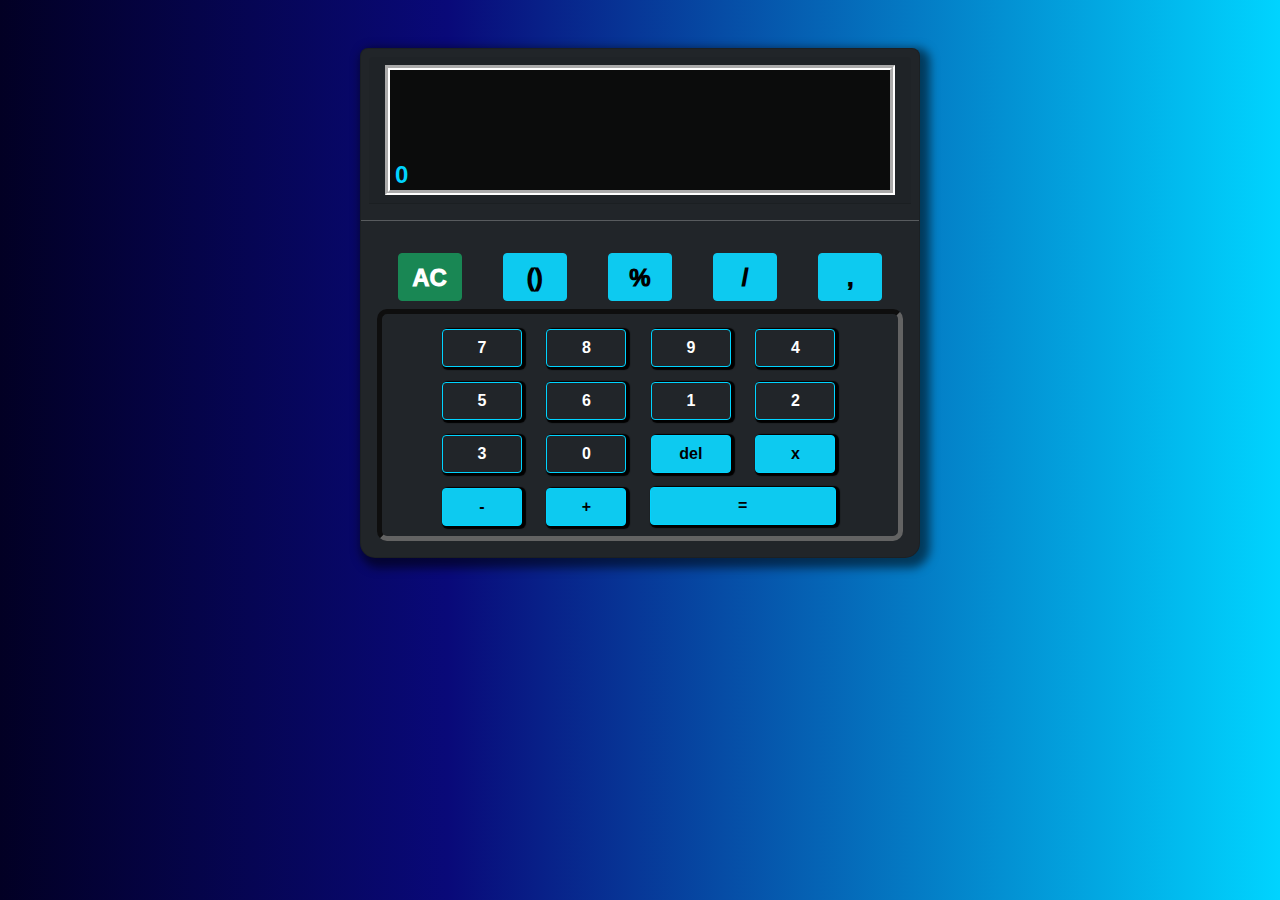
==== calculadora/main/index.html @ 22909a13 "alteração das pastas" ====
<!DOCTYPE html>
<html lang="PT-BR">

<head>
    <meta charset="UTF-8">
    <meta http-equiv="X-UA-Compatible" content="IE=edge">
    <meta name="viewport" content="width=device-width, initial-scale=1.0">
    <link rel="stylesheet" href="../assets/css/style.css">
    <link rel="stylesheet" href="../assets/css/bootstrap.min.css">
    <script src="../assets/js/index.js"></script>
    <script src="../assets/js/bootstrap.min.js"></script>
    <title>Calculadora</title>
</head>

<body>
    <main>

        <div class="d-flex justify-content-center ">

            <div class="card text-white bg-dark mb-3" id="card-main">
                <form>

                <div class="card-header">
                    <input type="text" id="input1" class="panel" placeholder="0"  >
                </div>
                <hr>

    
                <div class="card-body">
                    <div class="card-title">
                    
                        <button class="btn btn-success" id="btn-ac">AC</button>
                        <button class="btn btn-info" id="btn-parentheses">()</button>
                        <button class="btn btn-info" id="btn-percent">%</button>
                        <button class="btn btn-info" id="btn-divide">/</button>
                        <button class="btn btn-info" id="btn-decimal">,</button>
                    </div>
            
                    <div class="d-grid gap-2 d-md-block" id="btns-grups">
                        <button class="btn btn-dark" type="button" id="btn-7">7</button>
                        <button class="btn btn-dark" type="button" id="btn-8">8</button>
                        <button class="btn btn-dark" type="button" id="btn-9">9</button>
                        <button class="btn btn-dark" type="button" id="btn-4">4</button>
                        <button class="btn btn-dark" type="button" id="btn-5">5</button>
                        <button class="btn btn-dark" type="button" id="btn-6">6</button>
                        <button class="btn btn-dark" type="button" id="btn-1">1</button>
                        <button class="btn btn-dark" type="button" id="btn-2">2</button>
                        <button class="btn btn-dark" type="button" id="btn-3">3</button>
                        <button class="btn btn-dark" type="button" id="btn-0">0</button>
                        <button class="btn btn-info" type="button" id="btn-delete">del</button>
                        <button class="btn btn-info" type="button" id="btn-multiply">x</button>
                        <button class="btn btn-info" type="button" id="btn-subtract">-</button>
                        <button class="btn btn-info" type="button" id="btn-add">+</button>
                        <button class="btn btn-info" type="button" id="btn-equal">=</button>

                    </div>


                </div>
                
                </form>
            </div>


        </div>

    </main>
<script src="/calculadora/src/js/index.js"></script>
</body>

</html>
---- calculadora/assets/css/style.css ----
* {
    padding: 0;
    margin: 0;
    font-family: 'Inter', sans-serif;
}

body{
    max-width: 100%;
    max-height: 100%;
    display: flex;
    justify-content:center;
    background-image: linear-gradient(90deg, #020024 0%, #090979 35%, #00d4ff 100%);
}
main{
    padding: 3rem;
}

#card-main{
    max-width: 35rem; 
    border-radius: 8px 8px 15px 15px; 
    box-shadow: 5px 5px 10px 5px #00000088;
}


.card-header{
    padding-top: 1rem; 
    margin:8px;
    border: none;
}
.card-title{
    display: flex;
    justify-content:space-around;
}

.panel{
    color: #fff;
    width: 100% !important;
    padding-block-start: 6rem;
    border: groove 5px #fff;
    background-color:rgba(6, 6, 6, 0.8);
}

.panel:placeholder-shown{/*alterar cor da barrinha de pesquisa kkk*/
    color: #ff0000;
    padding-left: 5px;
}

.panel::first-line{ /*alterar cor do placeholder*/
    color: #00d4ff;
    font-size:x-large;
    font-weight:900;
    padding-right:10px;
}


#btn-0,
#btn-1,
#btn-2,
#btn-3,
#btn-4,
#btn-5,
#btn-6,
#btn-7,
#btn-8,
#btn-9,
#btn-delete,
#btn-multiply,
#btn-subtract,
#btn-add,
#btn-equal{
    width: 5rem;
    border-color: #00d4ff;
    margin-left: 10px;
    margin-right: 10px;
    margin-top: 15px;
    font-weight: 800;
    font-size: 1rem;
    box-shadow: 2px 1px 1px 2px #000000;
}

#btn-equal{
    width: 11.6rem;
    margin-left: 9px;
    margin-top: 13px;
}

#btns-grups{
    border: 5px inset #636363;
    border-radius: 10px;
    padding-right: 10px;
    padding-left: 50px;
    padding-bottom: 10px;
}

#btn-ac,
#btn-parentheses,
#btn-percent,
#btn-divide,
#btn-decimal{
    width:4rem; 
    height:3rem;
    font-weight:1000;
    font-size:x-large;
}
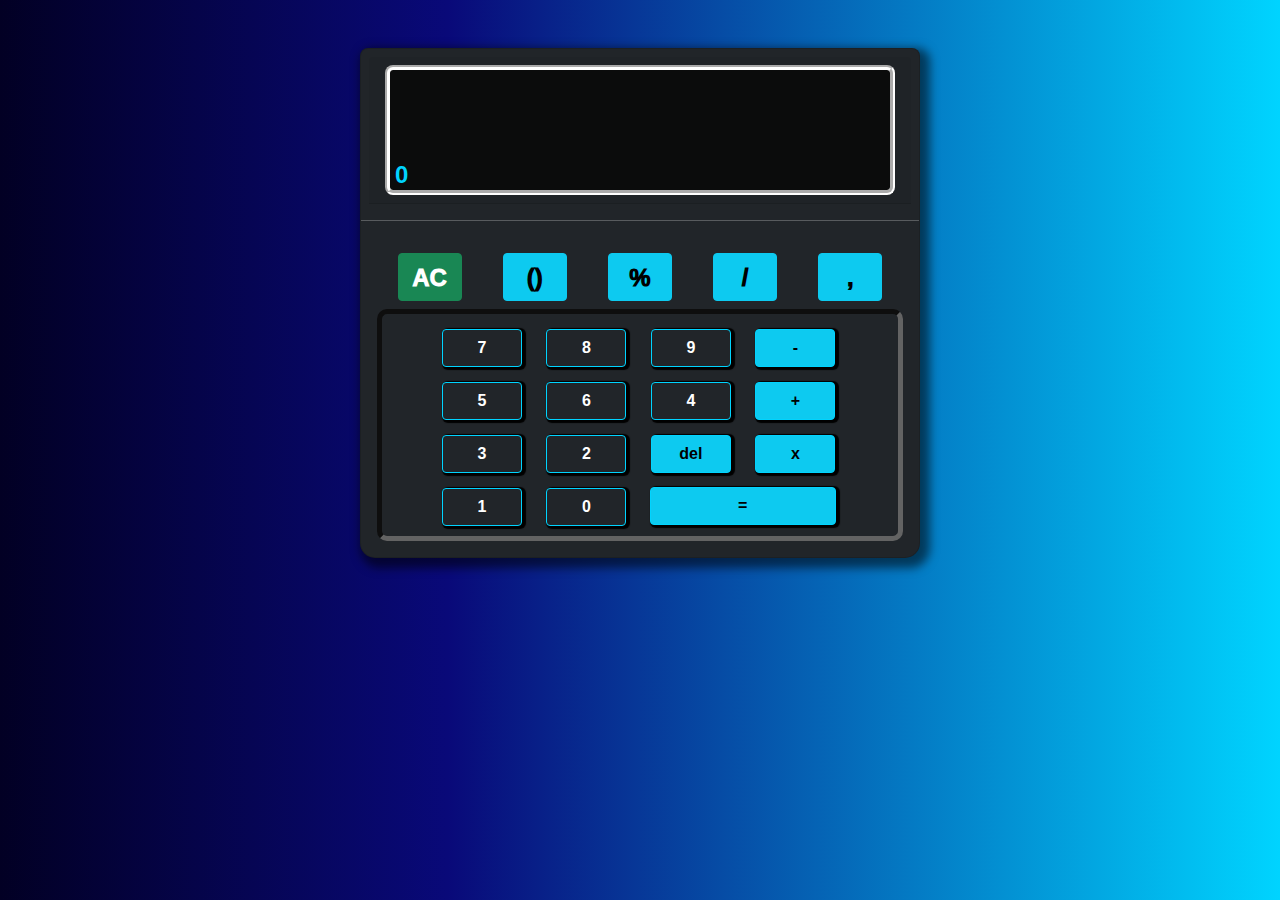
==== commit 0ec81f70: "Alteração no layout dos buttons" ====
--- a/calculadora/main/index.html
+++ b/calculadora/main/index.html
@@ -40,22 +40,21 @@
                         <button class="btn btn-dark" type="button" id="btn-7">7</button>
                         <button class="btn btn-dark" type="button" id="btn-8">8</button>
                         <button class="btn btn-dark" type="button" id="btn-9">9</button>
-                        <button class="btn btn-dark" type="button" id="btn-4">4</button>
+                        <button class="btn btn-info" type="button" id="btn-subtract">-</button>
                         <button class="btn btn-dark" type="button" id="btn-5">5</button>
                         <button class="btn btn-dark" type="button" id="btn-6">6</button>
-                        <button class="btn btn-dark" type="button" id="btn-1">1</button>
+                        <button class="btn btn-dark" type="button" id="btn-4">4</button>
+                        <button class="btn btn-info" type="button" id="btn-add">+</button>
+                        <button class="btn btn-dark" type="button" id="btn-3">3</button>
                         <button class="btn btn-dark" type="button" id="btn-2">2</button>
-                        <button class="btn btn-dark" type="button" id="btn-3">3</button>
-                        <button class="btn btn-dark" type="button" id="btn-0">0</button>
                         <button class="btn btn-info" type="button" id="btn-delete">del</button>
                         <button class="btn btn-info" type="button" id="btn-multiply">x</button>
-                        <button class="btn btn-info" type="button" id="btn-subtract">-</button>
-                        <button class="btn btn-info" type="button" id="btn-add">+</button>
+                        <button class="btn btn-dark" type="button" id="btn-1">1</button>
+                        <button class="btn btn-dark" type="button" id="btn-0">0</button>
                         <button class="btn btn-info" type="button" id="btn-equal">=</button>
 
                     </div>
-
-
+            
                 </div>
                 
                 </form>
--- a/calculadora/assets/css/style.css
+++ b/calculadora/assets/css/style.css
@@ -37,6 +37,7 @@
     width: 100% !important;
     padding-block-start: 6rem;
     border: groove 5px #fff;
+    border-radius: 8px;
     background-color:rgba(6, 6, 6, 0.8);
 }
 
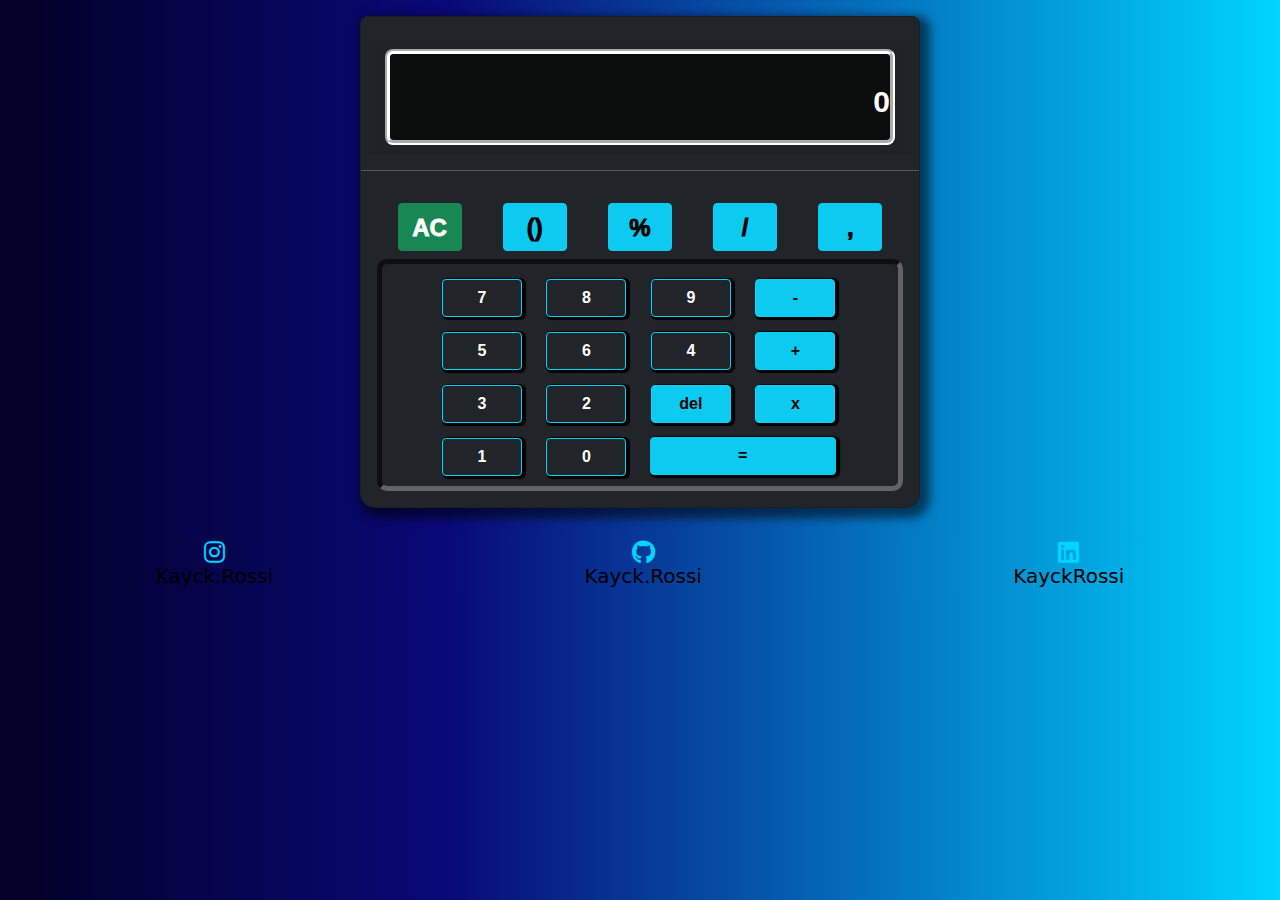
==== commit 706c3e1c: "Alteração footer/social" ====
--- a/calculadora/main/index.html
+++ b/calculadora/main/index.html
@@ -7,64 +7,103 @@
     <meta name="viewport" content="width=device-width, initial-scale=1.0">
     <link rel="stylesheet" href="../assets/css/style.css">
     <link rel="stylesheet" href="../assets/css/bootstrap.min.css">
-    <script src="../assets/js/index.js"></script>
-    <script src="../assets/js/bootstrap.min.js"></script>
+    <link rel="stylesheet" href="../assets/fontawesome-free-6.3.0-web/css/all.min.css">
     <title>Calculadora</title>
 </head>
 
 <body>
     <main>
-
         <div class="d-flex justify-content-center ">
 
             <div class="card text-white bg-dark mb-3" id="card-main">
                 <form>
 
-                <div class="card-header">
-                    <input type="text" id="input1" class="panel" placeholder="0"  >
-                </div>
-                <hr>
+                    <div class="card-header">
+                        <div id="display" class="display">
+                            <p>0</p>
+                        </div>
+                    </div>
+                    <hr>
 
-    
-                <div class="card-body">
-                    <div class="card-title">
-                    
-                        <button class="btn btn-success" id="btn-ac">AC</button>
-                        <button class="btn btn-info" id="btn-parentheses">()</button>
-                        <button class="btn btn-info" id="btn-percent">%</button>
-                        <button class="btn btn-info" id="btn-divide">/</button>
-                        <button class="btn btn-info" id="btn-decimal">,</button>
-                    </div>
-            
-                    <div class="d-grid gap-2 d-md-block" id="btns-grups">
-                        <button class="btn btn-dark" type="button" id="btn-7">7</button>
-                        <button class="btn btn-dark" type="button" id="btn-8">8</button>
-                        <button class="btn btn-dark" type="button" id="btn-9">9</button>
-                        <button class="btn btn-info" type="button" id="btn-subtract">-</button>
-                        <button class="btn btn-dark" type="button" id="btn-5">5</button>
-                        <button class="btn btn-dark" type="button" id="btn-6">6</button>
-                        <button class="btn btn-dark" type="button" id="btn-4">4</button>
-                        <button class="btn btn-info" type="button" id="btn-add">+</button>
-                        <button class="btn btn-dark" type="button" id="btn-3">3</button>
-                        <button class="btn btn-dark" type="button" id="btn-2">2</button>
-                        <button class="btn btn-info" type="button" id="btn-delete">del</button>
-                        <button class="btn btn-info" type="button" id="btn-multiply">x</button>
-                        <button class="btn btn-dark" type="button" id="btn-1">1</button>
-                        <button class="btn btn-dark" type="button" id="btn-0">0</button>
-                        <button class="btn btn-info" type="button" id="btn-equal">=</button>
+
+                    <div class="card-body">
+                        <div class="card-title">
+
+                            <button class="btn btn-success" id="btn-ac">AC</button>
+                            <button class="btn btn-info" id="btn-parentheses">()</button>
+                            <button class="btn btn-info" id="btn-percent">%</button>
+                            <button class="btn btn-info" id="btn-divide">/</button>
+                            <button class="btn btn-info" id="btn-decimal">,</button>
+                        </div>
+
+                        <div class="d-grid gap-2 d-md-block" id="btns-grups">
+
+                            <button class="btn btn-dark" type="button" id="btn-7">7</button>
+                            <button class="btn btn-dark" type="button" id="btn-8">8</button>
+                            <button class="btn btn-dark" type="button" id="btn-9">9</button>
+                            <button class="btn btn-info" type="button" id="btn-subtract">-</button>
+                            <button class="btn btn-dark" type="button" id="btn-5">5</button>
+                            <button class="btn btn-dark" type="button" id="btn-6">6</button>
+                            <button class="btn btn-dark" type="button" id="btn-4">4</button>
+                            <button class="btn btn-info" type="button" id="btn-add">+</button>
+                            <button class="btn btn-dark" type="button" id="btn-3">3</button>
+                            <button class="btn btn-dark" type="button" id="btn-2">2</button>
+                            <button class="btn btn-info" type="button" id="btn-delete">del</button>
+                            <button class="btn btn-info" type="button" id="btn-multiply">x</button>
+                            <button class="btn btn-dark" type="button" id="btn-1">1</button>
+                            <button class="btn btn-dark" type="button" id="btn-0">0</button>
+                            <button class="btn btn-info" type="button" id="btn-equal">=</button>
+
+                        </div>
 
                     </div>
-            
-                </div>
-                
+
                 </form>
             </div>
 
 
         </div>
+    </main>
 
-    </main>
-<script src="/calculadora/src/js/index.js"></script>
+    <footer>
+        <div class="social">
+
+
+            <button>
+                <a target="_blank" href="https://www.instagram.com/kayck.rossi/?__coig_restricted=1">
+                    <i id="svg" class="fa-brands fa-instagram">
+                        <h5>Kayck.Rossi</h5>
+                    </i>
+                </a>
+            </button>
+
+
+
+            <button>
+                <a class="link" href="https://github.com/KayckRossi" target="_blank">
+                    <i id="svg" class="fa-brands fa-github">
+                        <h5>Kayck.Rossi</h5>
+                    </i>
+                </a>
+            </button>
+
+
+
+            <button>
+                <a href="https://www.linkedin.com/in/kayck-rossi-a87344249/" target="_blank">
+                    <i  id="svg"class="fa-brands fa-linkedin" id="fa-linkedin">
+                        <h5>KayckRossi</h5>
+                    </i>
+                </a>
+            </button>
+
+
+
+        </div>
+    </footer>
+
+    <script src="../assets/js/index.js"></script>
+    <script src="../assets/js/bootstrap.min.js"></script>
 </body>
 
 </html>--- a/calculadora/assets/css/style.css
+++ b/calculadora/assets/css/style.css
@@ -1,29 +1,32 @@
 * {
     padding: 0;
     margin: 0;
+    box-sizing: border-box;
     font-family: 'Inter', sans-serif;
+}
+html, body{
+    width: 100%; 
 }
 
 body{
-    max-width: 100%;
-    max-height: 100%;
-    display: flex;
-    justify-content:center;
+    overflow: hidden;
     background-image: linear-gradient(90deg, #020024 0%, #090979 35%, #00d4ff 100%);
 }
+
 main{
-    padding: 3rem;
+    width: 100%;
+    padding:1rem;
 }
-
 #card-main{
-    max-width: 35rem; 
-    border-radius: 8px 8px 15px 15px; 
+    max-width: 35rem;
+    padding-top: 1rem;
+    border-radius: 8px 8px 15px 15px;
     box-shadow: 5px 5px 10px 5px #00000088;
 }
 
 
 .card-header{
-    padding-top: 1rem; 
+    display: flex;
     margin:8px;
     border: none;
 }
@@ -32,27 +35,21 @@
     justify-content:space-around;
 }
 
-.panel{
+.display{
+    width: 100%;
+    height: 6rem;
     color: #fff;
-    width: 100% !important;
-    padding-block-start: 6rem;
+    display: flex;
+    flex-direction:row-reverse;
+    align-items: end;
     border: groove 5px #fff;
     border-radius: 8px;
+    text-align: end;
+    font-weight: 900;
+    font-size:30px;
+    font-family:Arial, Helvetica, sans-serif;
     background-color:rgba(6, 6, 6, 0.8);
 }
-
-.panel:placeholder-shown{/*alterar cor da barrinha de pesquisa kkk*/
-    color: #ff0000;
-    padding-left: 5px;
-}
-
-.panel::first-line{ /*alterar cor do placeholder*/
-    color: #00d4ff;
-    font-size:x-large;
-    font-weight:900;
-    padding-right:10px;
-}
-
 
 #btn-0,
 #btn-1,
@@ -67,8 +64,7 @@
 #btn-delete,
 #btn-multiply,
 #btn-subtract,
-#btn-add,
-#btn-equal{
+#btn-add{
     width: 5rem;
     border-color: #00d4ff;
     margin-left: 10px;
@@ -77,12 +73,17 @@
     font-weight: 800;
     font-size: 1rem;
     box-shadow: 2px 1px 1px 2px #000000;
+    cursor: pointer;
 }
 
 #btn-equal{
     width: 11.6rem;
     margin-left: 9px;
     margin-top: 13px;
+    font-weight: 800;
+    font-size: 1rem;
+    box-shadow: 2px 1px 1px 2px #000000;
+    cursor: pointer;
 }
 
 #btns-grups{
@@ -91,6 +92,7 @@
     padding-right: 10px;
     padding-left: 50px;
     padding-bottom: 10px;
+    cursor: pointer;
 }
 
 #btn-ac,
@@ -98,10 +100,43 @@
 #btn-percent,
 #btn-divide,
 #btn-decimal{
-    width:4rem; 
+    width:4rem;
     height:3rem;
     font-weight:1000;
     font-size:x-large;
-} 
+    cursor: pointer;
+}
 
+.social{
+    display: flex;
+    justify-content:space-around;
+    align-items: center;
+}
+footer{
+    border-color: 10px red inherit;
+    background-image: linear-gradient(90deg, #020024 0%, #090979 35%, #00d4ff 100%);
+    
+}
 
+#svg{
+    font-size:x-large;
+    color: #00d4ff;
+}
+
+#svg:hover{
+    transform:scale(1.2);
+    transform-style: preserve-3d;
+    transition: 2ms;
+}
+
+h5{
+    font-family:system-ui, '-apple-system', 'BlinkMacSystemFont', 'Segoe UI', 'Roboto', 'Oxygen', 'Ubuntu', 'Cantarell', 'Open Sans', 'Helvetica Neue', 'sans-serif';
+    font-weight:800;
+    color: #000000;
+}
+
+div.social button{
+    display: flex;
+    background-color: transparent;
+    border: none;
+}--- a/calculadora/assets/fontawesome-free-6.3.0-web/css/all.min.css
+++ b/calculadora/assets/fontawesome-free-6.3.0-web/css/all.min.css
@@ -0,0 +1,9 @@
+/*!
+ * Font Awesome Free 6.3.0 by @fontawesome - https://fontawesome.com
+ * License - https://fontawesome.com/license/free (Icons: CC BY 4.0, Fonts: SIL OFL 1.1, Code: MIT License)
+ * Copyright 2023 Fonticons, Inc.
+ */
+.fa{font-family:var(--fa-style-family,"Font Awesome 6 Free");font-weight:var(--fa-style,900)}.fa,.fa-brands,.fa-classic,.fa-regular,.fa-sharp,.fa-solid,.fab,.far,.fas{-moz-osx-font-smoothing:grayscale;-webkit-font-smoothing:antialiased;display:var(--fa-display,inline-block);font-style:normal;font-variant:normal;line-height:1;text-rendering:auto}.fa-classic,.fa-regular,.fa-solid,.far,.fas{font-family:"Font Awesome 6 Free"}.fa-brands,.fab{font-family:"Font Awesome 6 Brands"}.fa-1x{font-size:1em}.fa-2x{font-size:2em}.fa-3x{font-size:3em}.fa-4x{font-size:4em}.fa-5x{font-size:5em}.fa-6x{font-size:6em}.fa-7x{font-size:7em}.fa-8x{font-size:8em}.fa-9x{font-size:9em}.fa-10x{font-size:10em}.fa-2xs{font-size:.625em;line-height:.1em;vertical-align:.225em}.fa-xs{font-size:.75em;line-height:.08333em;vertical-align:.125em}.fa-sm{font-size:.875em;line-height:.07143em;vertical-align:.05357em}.fa-lg{font-size:1.25em;line-height:.05em;vertical-align:-.075em}.fa-xl{font-size:1.5em;line-height:.04167em;vertical-align:-.125em}.fa-2xl{font-size:2em;line-height:.03125em;vertical-align:-.1875em}.fa-fw{text-align:center;width:1.25em}.fa-ul{list-style-type:none;margin-left:var(--fa-li-margin,2.5em);padding-left:0}.fa-ul>li{position:relative}.fa-li{left:calc(var(--fa-li-width, 2em)*-1);position:absolute;text-align:center;width:var(--fa-li-width,2em);line-height:inherit}.fa-border{border-radius:var(--fa-border-radius,.1em);border:var(--fa-border-width,.08em) var(--fa-border-style,solid) var(--fa-border-color,#eee);padding:var(--fa-border-padding,.2em .25em .15em)}.fa-pull-left{float:left;margin-right:var(--fa-pull-margin,.3em)}.fa-pull-right{float:right;margin-left:var(--fa-pull-margin,.3em)}.fa-beat{-webkit-animation-name:fa-beat;animation-name:fa-beat;-webkit-animation-delay:var(--fa-animation-delay,0s);animation-delay:var(--fa-animation-delay,0s);-webkit-animation-direction:var(--fa-animation-direction,normal);animation-direction:var(--fa-animation-direction,normal);-webkit-animation-duration:var(--fa-animation-duration,1s);animation-duration:var(--fa-animation-duration,1s);-webkit-animation-iteration-count:var(--fa-animation-iteration-count,infinite);animation-iteration-count:var(--fa-animation-iteration-count,infinite);-webkit-animation-timing-function:var(--fa-animation-timing,ease-in-out);animation-timing-function:var(--fa-animation-timing,ease-in-out)}.fa-bounce{-webkit-animation-name:fa-bounce;animation-name:fa-bounce;-webkit-animation-delay:var(--fa-animation-delay,0s);animation-delay:var(--fa-animation-delay,0s);-webkit-animation-direction:var(--fa-animation-direction,normal);animation-direction:var(--fa-animation-direction,normal);-webkit-animation-duration:var(--fa-animation-duration,1s);animation-duration:var(--fa-animation-duration,1s);-webkit-animation-iteration-count:var(--fa-animation-iteration-count,infinite);animation-iteration-count:var(--fa-animation-iteration-count,infinite);-webkit-animation-timing-function:var(--fa-animation-timing,cubic-bezier(.28,.84,.42,1));animation-timing-function:var(--fa-animation-timing,cubic-bezier(.28,.84,.42,1))}.fa-fade{-webkit-animation-name:fa-fade;animation-name:fa-fade;-webkit-animation-iteration-count:var(--fa-animation-iteration-count,infinite);animation-iteration-count:var(--fa-animation-iteration-count,infinite);-webkit-animation-timing-function:var(--fa-animation-timing,cubic-bezier(.4,0,.6,1));animation-timing-function:var(--fa-animation-timing,cubic-bezier(.4,0,.6,1))}.fa-beat-fade,.fa-fade{-webkit-animation-delay:var(--fa-animation-delay,0s);animation-delay:var(--fa-animation-delay,0s);-webkit-animation-direction:var(--fa-animation-direction,normal);animation-direction:var(--fa-animation-direction,normal);-webkit-animation-duration:var(--fa-animation-duration,1s);animation-duration:var(--fa-animation-duration,1s)}.fa-beat-fade{-webkit-animation-name:fa-beat-fade;animation-name:fa-beat-fade;-webkit-animation-iteration-count:var(--fa-animation-iteration-count,infinite);animation-iteration-count:var(--fa-animation-iteration-count,infinite);-webkit-animation-timing-function:var(--fa-animation-timing,cubic-bezier(.4,0,.6,1));animation-timing-function:var(--fa-animation-timing,cubic-bezier(.4,0,.6,1))}.fa-flip{-webkit-animation-name:fa-flip;animation-name:fa-flip;-webkit-animation-delay:var(--fa-animation-delay,0s);animation-delay:var(--fa-animation-delay,0s);-webkit-animation-direction:var(--fa-animation-direction,normal);animation-direction:var(--fa-animation-direction,normal);-webkit-animation-duration:var(--fa-animation-duration,1s);animation-duration:var(--fa-animation-duration,1s);-webkit-animation-iteration-count:var(--fa-animation-iteration-count,infinite);animation-iteration-count:var(--fa-animation-iteration-count,infinite);-webkit-animation-timing-function:var(--fa-animation-timing,ease-in-out);animation-timing-function:var(--fa-animation-timing,ease-in-out)}.fa-shake{-webkit-animation-name:fa-shake;animation-name:fa-shake;-webkit-animation-duration:var(--fa-animation-duration,1s);animation-duration:var(--fa-animation-duration,1s);-webkit-animation-iteration-count:var(--fa-animation-iteration-count,infinite);animation-iteration-count:var(--fa-animation-iteration-count,infinite);-webkit-animation-timing-function:var(--fa-animation-timing,linear);animation-timing-function:var(--fa-animation-timing,linear)}.fa-shake,.fa-spin{-webkit-animation-delay:var(--fa-animation-delay,0s);animation-delay:var(--fa-animation-delay,0s);-webkit-animation-direction:var(--fa-animation-direction,normal);animation-direction:var(--fa-animation-direction,normal)}.fa-spin{-webkit-animation-name:fa-spin;animation-name:fa-spin;-webkit-animation-duration:var(--fa-animation-duration,2s);animation-duration:var(--fa-animation-duration,2s);-webkit-animation-iteration-count:var(--fa-animation-iteration-count,infinite);animation-iteration-count:var(--fa-animation-iteration-count,infinite);-webkit-animation-timing-function:var(--fa-animation-timing,linear);animation-timing-function:var(--fa-animation-timing,linear)}.fa-spin-reverse{--fa-animation-direction:reverse}.fa-pulse,.fa-spin-pulse{-webkit-animation-name:fa-spin;animation-name:fa-spin;-webkit-animation-direction:var(--fa-animation-direction,normal);animation-direction:var(--fa-animation-direction,normal);-webkit-animation-duration:var(--fa-animation-duration,1s);animation-duration:var(--fa-animation-duration,1s);-webkit-animation-iteration-count:var(--fa-animation-iteration-count,infinite);animation-iteration-count:var(--fa-animation-iteration-count,infinite);-webkit-animation-timing-function:var(--fa-animation-timing,steps(8));animation-timing-function:var(--fa-animation-timing,steps(8))}@media (prefers-reduced-motion:reduce){.fa-beat,.fa-beat-fade,.fa-bounce,.fa-fade,.fa-flip,.fa-pulse,.fa-shake,.fa-spin,.fa-spin-pulse{-webkit-animation-delay:-1ms;animation-delay:-1ms;-webkit-animation-duration:1ms;animation-duration:1ms;-webkit-animation-iteration-count:1;animation-iteration-count:1;-webkit-transition-delay:0s;transition-delay:0s;-webkit-transition-duration:0s;transition-duration:0s}}@-webkit-keyframes fa-beat{0%,90%{-webkit-transform:scale(1);transform:scale(1)}45%{-webkit-transform:scale(var(--fa-beat-scale,1.25));transform:scale(var(--fa-beat-scale,1.25))}}@keyframes fa-beat{0%,90%{-webkit-transform:scale(1);transform:scale(1)}45%{-webkit-transform:scale(var(--fa-beat-scale,1.25));transform:scale(var(--fa-beat-scale,1.25))}}@-webkit-keyframes fa-bounce{0%{-webkit-transform:scale(1) translateY(0);transform:scale(1) translateY(0)}10%{-webkit-transform:scale(var(--fa-bounce-start-scale-x,1.1),var(--fa-bounce-start-scale-y,.9)) translateY(0);transform:scale(var(--fa-bounce-start-scale-x,1.1),var(--fa-bounce-start-scale-y,.9)) translateY(0)}30%{-webkit-transform:scale(var(--fa-bounce-jump-scale-x,.9),var(--fa-bounce-jump-scale-y,1.1)) translateY(var(--fa-bounce-height,-.5em));transform:scale(var(--fa-bounce-jump-scale-x,.9),var(--fa-bounce-jump-scale-y,1.1)) translateY(var(--fa-bounce-height,-.5em))}50%{-webkit-transform:scale(var(--fa-bounce-land-scale-x,1.05),var(--fa-bounce-land-scale-y,.95)) translateY(0);transform:scale(var(--fa-bounce-land-scale-x,1.05),var(--fa-bounce-land-scale-y,.95)) translateY(0)}57%{-webkit-transform:scale(1) translateY(var(--fa-bounce-rebound,-.125em));transform:scale(1) translateY(var(--fa-bounce-rebound,-.125em))}64%{-webkit-transform:scale(1) translateY(0);transform:scale(1) translateY(0)}to{-webkit-transform:scale(1) translateY(0);transform:scale(1) translateY(0)}}@keyframes fa-bounce{0%{-webkit-transform:scale(1) translateY(0);transform:scale(1) translateY(0)}10%{-webkit-transform:scale(var(--fa-bounce-start-scale-x,1.1),var(--fa-bounce-start-scale-y,.9)) translateY(0);transform:scale(var(--fa-bounce-start-scale-x,1.1),var(--fa-bounce-start-scale-y,.9)) translateY(0)}30%{-webkit-transform:scale(var(--fa-bounce-jump-scale-x,.9),var(--fa-bounce-jump-scale-y,1.1)) translateY(var(--fa-bounce-height,-.5em));transform:scale(var(--fa-bounce-jump-scale-x,.9),var(--fa-bounce-jump-scale-y,1.1)) translateY(var(--fa-bounce-height,-.5em))}50%{-webkit-transform:scale(var(--fa-bounce-land-scale-x,1.05),var(--fa-bounce-land-scale-y,.95)) translateY(0);transform:scale(var(--fa-bounce-land-scale-x,1.05),var(--fa-bounce-land-scale-y,.95)) translateY(0)}57%{-webkit-transform:scale(1) translateY(var(--fa-bounce-rebound,-.125em));transform:scale(1) translateY(var(--fa-bounce-rebound,-.125em))}64%{-webkit-transform:scale(1) translateY(0);transform:scale(1) translateY(0)}to{-webkit-transform:scale(1) translateY(0);transform:scale(1) translateY(0)}}@-webkit-keyframes fa-fade{50%{opacity:var(--fa-fade-opacity,.4)}}@keyframes fa-fade{50%{opacity:var(--fa-fade-opacity,.4)}}@-webkit-keyframes fa-beat-fade{0%,to{opacity:var(--fa-beat-fade-opacity,.4);-webkit-transform:scale(1);transform:scale(1)}50%{opacity:1;-webkit-transform:scale(var(--fa-beat-fade-scale,1.125));transform:scale(var(--fa-beat-fade-scale,1.125))}}@keyframes fa-beat-fade{0%,to{opacity:var(--fa-beat-fade-opacity,.4);-webkit-transform:scale(1);transform:scale(1)}50%{opacity:1;-webkit-transform:scale(var(--fa-beat-fade-scale,1.125));transform:scale(var(--fa-beat-fade-scale,1.125))}}@-webkit-keyframes fa-flip{50%{-webkit-transform:rotate3d(var(--fa-flip-x,0),var(--fa-flip-y,1),var(--fa-flip-z,0),var(--fa-flip-angle,-180deg));transform:rotate3d(var(--fa-flip-x,0),var(--fa-flip-y,1),var(--fa-flip-z,0),var(--fa-flip-angle,-180deg))}}@keyframes fa-flip{50%{-webkit-transform:rotate3d(var(--fa-flip-x,0),var(--fa-flip-y,1),var(--fa-flip-z,0),var(--fa-flip-angle,-180deg));transform:rotate3d(var(--fa-flip-x,0),var(--fa-flip-y,1),var(--fa-flip-z,0),var(--fa-flip-angle,-180deg))}}@-webkit-keyframes fa-shake{0%{-webkit-transform:rotate(-15deg);transform:rotate(-15deg)}4%{-webkit-transform:rotate(15deg);transform:rotate(15deg)}8%,24%{-webkit-transform:rotate(-18deg);transform:rotate(-18deg)}12%,28%{-webkit-transform:rotate(18deg);transform:rotate(18deg)}16%{-webkit-transform:rotate(-22deg);transform:rotate(-22deg)}20%{-webkit-transform:rotate(22deg);transform:rotate(22deg)}32%{-webkit-transform:rotate(-12deg);transform:rotate(-12deg)}36%{-webkit-transform:rotate(12deg);transform:rotate(12deg)}40%,to{-webkit-transform:rotate(0deg);transform:rotate(0deg)}}@keyframes fa-shake{0%{-webkit-transform:rotate(-15deg);transform:rotate(-15deg)}4%{-webkit-transform:rotate(15deg);transform:rotate(15deg)}8%,24%{-webkit-transform:rotate(-18deg);transform:rotate(-18deg)}12%,28%{-webkit-transform:rotate(18deg);transform:rotate(18deg)}16%{-webkit-transform:rotate(-22deg);transform:rotate(-22deg)}20%{-webkit-transform:rotate(22deg);transform:rotate(22deg)}32%{-webkit-transform:rotate(-12deg);transform:rotate(-12deg)}36%{-webkit-transform:rotate(12deg);transform:rotate(12deg)}40%,to{-webkit-transform:rotate(0deg);transform:rotate(0deg)}}@-webkit-keyframes fa-spin{0%{-webkit-transform:rotate(0deg);transform:rotate(0deg)}to{-webkit-transform:rotate(1turn);transform:rotate(1turn)}}@keyframes fa-spin{0%{-webkit-transform:rotate(0deg);transform:rotate(0deg)}to{-webkit-transform:rotate(1turn);transform:rotate(1turn)}}.fa-rotate-90{-webkit-transform:rotate(90deg);transform:rotate(90deg)}.fa-rotate-180{-webkit-transform:rotate(180deg);transform:rotate(180deg)}.fa-rotate-270{-webkit-transform:rotate(270deg);transform:rotate(270deg)}.fa-flip-horizontal{-webkit-transform:scaleX(-1);transform:scaleX(-1)}.fa-flip-vertical{-webkit-transform:scaleY(-1);transform:scaleY(-1)}.fa-flip-both,.fa-flip-horizontal.fa-flip-vertical{-webkit-transform:scale(-1);transform:scale(-1)}.fa-rotate-by{-webkit-transform:rotate(var(--fa-rotate-angle,none));transform:rotate(var(--fa-rotate-angle,none))}.fa-stack{display:inline-block;height:2em;line-height:2em;position:relative;vertical-align:middle;width:2.5em}.fa-stack-1x,.fa-stack-2x{left:0;position:absolute;text-align:center;width:100%;z-index:var(--fa-stack-z-index,auto)}.fa-stack-1x{line-height:inherit}.fa-stack-2x{font-size:2em}.fa-inverse{color:var(--fa-inverse,#fff)}
+
+.fa-0:before{content:"\30"}.fa-1:before{content:"\31"}.fa-2:before{content:"\32"}.fa-3:before{content:"\33"}.fa-4:before{content:"\34"}.fa-5:before{content:"\35"}.fa-6:before{content:"\36"}.fa-7:before{content:"\37"}.fa-8:before{content:"\38"}.fa-9:before{content:"\39"}.fa-fill-drip:before{content:"\f576"}.fa-arrows-to-circle:before{content:"\e4bd"}.fa-chevron-circle-right:before,.fa-circle-chevron-right:before{content:"\f138"}.fa-at:before{content:"\40"}.fa-trash-alt:before,.fa-trash-can:before{content:"\f2ed"}.fa-text-height:before{content:"\f034"}.fa-user-times:before,.fa-user-xmark:before{content:"\f235"}.fa-stethoscope:before{content:"\f0f1"}.fa-comment-alt:before,.fa-message:before{content:"\f27a"}.fa-info:before{content:"\f129"}.fa-compress-alt:before,.fa-down-left-and-up-right-to-center:before{content:"\f422"}.fa-explosion:before{content:"\e4e9"}.fa-file-alt:before,.fa-file-lines:before,.fa-file-text:before{content:"\f15c"}.fa-wave-square:before{content:"\f83e"}.fa-ring:before{content:"\f70b"}.fa-building-un:before{content:"\e4d9"}.fa-dice-three:before{content:"\f527"}.fa-calendar-alt:before,.fa-calendar-days:before{content:"\f073"}.fa-anchor-circle-check:before{content:"\e4aa"}.fa-building-circle-arrow-right:before{content:"\e4d1"}.fa-volleyball-ball:before,.fa-volleyball:before{content:"\f45f"}.fa-arrows-up-to-line:before{content:"\e4c2"}.fa-sort-desc:before,.fa-sort-down:before{content:"\f0dd"}.fa-circle-minus:before,.fa-minus-circle:before{content:"\f056"}.fa-door-open:before{content:"\f52b"}.fa-right-from-bracket:before,.fa-sign-out-alt:before{content:"\f2f5"}.fa-atom:before{content:"\f5d2"}.fa-soap:before{content:"\e06e"}.fa-heart-music-camera-bolt:before,.fa-icons:before{content:"\f86d"}.fa-microphone-alt-slash:before,.fa-microphone-lines-slash:before{content:"\f539"}.fa-bridge-circle-check:before{content:"\e4c9"}.fa-pump-medical:before{content:"\e06a"}.fa-fingerprint:before{content:"\f577"}.fa-hand-point-right:before{content:"\f0a4"}.fa-magnifying-glass-location:before,.fa-search-location:before{content:"\f689"}.fa-forward-step:before,.fa-step-forward:before{content:"\f051"}.fa-face-smile-beam:before,.fa-smile-beam:before{content:"\f5b8"}.fa-flag-checkered:before{content:"\f11e"}.fa-football-ball:before,.fa-football:before{content:"\f44e"}.fa-school-circle-exclamation:before{content:"\e56c"}.fa-crop:before{content:"\f125"}.fa-angle-double-down:before,.fa-angles-down:before{content:"\f103"}.fa-users-rectangle:before{content:"\e594"}.fa-people-roof:before{content:"\e537"}.fa-people-line:before{content:"\e534"}.fa-beer-mug-empty:before,.fa-beer:before{content:"\f0fc"}.fa-diagram-predecessor:before{content:"\e477"}.fa-arrow-up-long:before,.fa-long-arrow-up:before{content:"\f176"}.fa-burn:before,.fa-fire-flame-simple:before{content:"\f46a"}.fa-male:before,.fa-person:before{content:"\f183"}.fa-laptop:before{content:"\f109"}.fa-file-csv:before{content:"\f6dd"}.fa-menorah:before{content:"\f676"}.fa-truck-plane:before{content:"\e58f"}.fa-record-vinyl:before{content:"\f8d9"}.fa-face-grin-stars:before,.fa-grin-stars:before{content:"\f587"}.fa-bong:before{content:"\f55c"}.fa-pastafarianism:before,.fa-spaghetti-monster-flying:before{content:"\f67b"}.fa-arrow-down-up-across-line:before{content:"\e4af"}.fa-spoon:before,.fa-utensil-spoon:before{content:"\f2e5"}.fa-jar-wheat:before{content:"\e517"}.fa-envelopes-bulk:before,.fa-mail-bulk:before{content:"\f674"}.fa-file-circle-exclamation:before{content:"\e4eb"}.fa-circle-h:before,.fa-hospital-symbol:before{content:"\f47e"}.fa-pager:before{content:"\f815"}.fa-address-book:before,.fa-contact-book:before{content:"\f2b9"}.fa-strikethrough:before{content:"\f0cc"}.fa-k:before{content:"\4b"}.fa-landmark-flag:before{content:"\e51c"}.fa-pencil-alt:before,.fa-pencil:before{content:"\f303"}.fa-backward:before{content:"\f04a"}.fa-caret-right:before{content:"\f0da"}.fa-comments:before{content:"\f086"}.fa-file-clipboard:before,.fa-paste:before{content:"\f0ea"}.fa-code-pull-request:before{content:"\e13c"}.fa-clipboard-list:before{content:"\f46d"}.fa-truck-loading:before,.fa-truck-ramp-box:before{content:"\f4de"}.fa-user-check:before{content:"\f4fc"}.fa-vial-virus:before{content:"\e597"}.fa-sheet-plastic:before{content:"\e571"}.fa-blog:before{content:"\f781"}.fa-user-ninja:before{content:"\f504"}.fa-person-arrow-up-from-line:before{content:"\e539"}.fa-scroll-torah:before,.fa-torah:before{content:"\f6a0"}.fa-broom-ball:before,.fa-quidditch-broom-ball:before,.fa-quidditch:before{content:"\f458"}.fa-toggle-off:before{content:"\f204"}.fa-archive:before,.fa-box-archive:before{content:"\f187"}.fa-person-drowning:before{content:"\e545"}.fa-arrow-down-9-1:before,.fa-sort-numeric-desc:before,.fa-sort-numeric-down-alt:before{content:"\f886"}.fa-face-grin-tongue-squint:before,.fa-grin-tongue-squint:before{content:"\f58a"}.fa-spray-can:before{content:"\f5bd"}.fa-truck-monster:before{content:"\f63b"}.fa-w:before{content:"\57"}.fa-earth-africa:before,.fa-globe-africa:before{content:"\f57c"}.fa-rainbow:before{content:"\f75b"}.fa-circle-notch:before{content:"\f1ce"}.fa-tablet-alt:before,.fa-tablet-screen-button:before{content:"\f3fa"}.fa-paw:before{content:"\f1b0"}.fa-cloud:before{content:"\f0c2"}.fa-trowel-bricks:before{content:"\e58a"}.fa-face-flushed:before,.fa-flushed:before{content:"\f579"}.fa-hospital-user:before{content:"\f80d"}.fa-tent-arrow-left-right:before{content:"\e57f"}.fa-gavel:before,.fa-legal:before{content:"\f0e3"}.fa-binoculars:before{content:"\f1e5"}.fa-microphone-slash:before{content:"\f131"}.fa-box-tissue:before{content:"\e05b"}.fa-motorcycle:before{content:"\f21c"}.fa-bell-concierge:before,.fa-concierge-bell:before{content:"\f562"}.fa-pen-ruler:before,.fa-pencil-ruler:before{content:"\f5ae"}.fa-people-arrows-left-right:before,.fa-people-arrows:before{content:"\e068"}.fa-mars-and-venus-burst:before{content:"\e523"}.fa-caret-square-right:before,.fa-square-caret-right:before{content:"\f152"}.fa-cut:before,.fa-scissors:before{content:"\f0c4"}.fa-sun-plant-wilt:before{content:"\e57a"}.fa-toilets-portable:before{content:"\e584"}.fa-hockey-puck:before{content:"\f453"}.fa-table:before{content:"\f0ce"}.fa-magnifying-glass-arrow-right:before{content:"\e521"}.fa-digital-tachograph:before,.fa-tachograph-digital:before{content:"\f566"}.fa-users-slash:before{content:"\e073"}.fa-clover:before{content:"\e139"}.fa-mail-reply:before,.fa-reply:before{content:"\f3e5"}.fa-star-and-crescent:before{content:"\f699"}.fa-house-fire:before{content:"\e50c"}.fa-minus-square:before,.fa-square-minus:before{content:"\f146"}.fa-helicopter:before{content:"\f533"}.fa-compass:before{content:"\f14e"}.fa-caret-square-down:before,.fa-square-caret-down:before{content:"\f150"}.fa-file-circle-question:before{content:"\e4ef"}.fa-laptop-code:before{content:"\f5fc"}.fa-swatchbook:before{content:"\f5c3"}.fa-prescription-bottle:before{content:"\f485"}.fa-bars:before,.fa-navicon:before{content:"\f0c9"}.fa-people-group:before{content:"\e533"}.fa-hourglass-3:before,.fa-hourglass-end:before{content:"\f253"}.fa-heart-broken:before,.fa-heart-crack:before{content:"\f7a9"}.fa-external-link-square-alt:before,.fa-square-up-right:before{content:"\f360"}.fa-face-kiss-beam:before,.fa-kiss-beam:before{content:"\f597"}.fa-film:before{content:"\f008"}.fa-ruler-horizontal:before{content:"\f547"}.fa-people-robbery:before{content:"\e536"}.fa-lightbulb:before{content:"\f0eb"}.fa-caret-left:before{content:"\f0d9"}.fa-circle-exclamation:before,.fa-exclamation-circle:before{content:"\f06a"}.fa-school-circle-xmark:before{content:"\e56d"}.fa-arrow-right-from-bracket:before,.fa-sign-out:before{content:"\f08b"}.fa-chevron-circle-down:before,.fa-circle-chevron-down:before{content:"\f13a"}.fa-unlock-alt:before,.fa-unlock-keyhole:before{content:"\f13e"}.fa-cloud-showers-heavy:before{content:"\f740"}.fa-headphones-alt:before,.fa-headphones-simple:before{content:"\f58f"}.fa-sitemap:before{content:"\f0e8"}.fa-circle-dollar-to-slot:before,.fa-donate:before{content:"\f4b9"}.fa-memory:before{content:"\f538"}.fa-road-spikes:before{content:"\e568"}.fa-fire-burner:before{content:"\e4f1"}.fa-flag:before{content:"\f024"}.fa-hanukiah:before{content:"\f6e6"}.fa-feather:before{content:"\f52d"}.fa-volume-down:before,.fa-volume-low:before{content:"\f027"}.fa-comment-slash:before{content:"\f4b3"}.fa-cloud-sun-rain:before{content:"\f743"}.fa-compress:before{content:"\f066"}.fa-wheat-alt:before,.fa-wheat-awn:before{content:"\e2cd"}.fa-ankh:before{content:"\f644"}.fa-hands-holding-child:before{content:"\e4fa"}.fa-asterisk:before{content:"\2a"}.fa-check-square:before,.fa-square-check:before{content:"\f14a"}.fa-peseta-sign:before{content:"\e221"}.fa-header:before,.fa-heading:before{content:"\f1dc"}.fa-ghost:before{content:"\f6e2"}.fa-list-squares:before,.fa-list:before{content:"\f03a"}.fa-phone-square-alt:before,.fa-square-phone-flip:before{content:"\f87b"}.fa-cart-plus:before{content:"\f217"}.fa-gamepad:before{content:"\f11b"}.fa-circle-dot:before,.fa-dot-circle:before{content:"\f192"}.fa-dizzy:before,.fa-face-dizzy:before{content:"\f567"}.fa-egg:before{content:"\f7fb"}.fa-house-medical-circle-xmark:before{content:"\e513"}.fa-campground:before{content:"\f6bb"}.fa-folder-plus:before{content:"\f65e"}.fa-futbol-ball:before,.fa-futbol:before,.fa-soccer-ball:before{content:"\f1e3"}.fa-paint-brush:before,.fa-paintbrush:before{content:"\f1fc"}.fa-lock:before{content:"\f023"}.fa-gas-pump:before{content:"\f52f"}.fa-hot-tub-person:before,.fa-hot-tub:before{content:"\f593"}.fa-map-location:before,.fa-map-marked:before{content:"\f59f"}.fa-house-flood-water:before{content:"\e50e"}.fa-tree:before{content:"\f1bb"}.fa-bridge-lock:before{content:"\e4cc"}.fa-sack-dollar:before{content:"\f81d"}.fa-edit:before,.fa-pen-to-square:before{content:"\f044"}.fa-car-side:before{content:"\f5e4"}.fa-share-alt:before,.fa-share-nodes:before{content:"\f1e0"}.fa-heart-circle-minus:before{content:"\e4ff"}.fa-hourglass-2:before,.fa-hourglass-half:before{content:"\f252"}.fa-microscope:before{content:"\f610"}.fa-sink:before{content:"\e06d"}.fa-bag-shopping:before,.fa-shopping-bag:before{content:"\f290"}.fa-arrow-down-z-a:before,.fa-sort-alpha-desc:before,.fa-sort-alpha-down-alt:before{content:"\f881"}.fa-mitten:before{content:"\f7b5"}.fa-person-rays:before{content:"\e54d"}.fa-users:before{content:"\f0c0"}.fa-eye-slash:before{content:"\f070"}.fa-flask-vial:before{content:"\e4f3"}.fa-hand-paper:before,.fa-hand:before{content:"\f256"}.fa-om:before{content:"\f679"}.fa-worm:before{content:"\e599"}.fa-house-circle-xmark:before{content:"\e50b"}.fa-plug:before{content:"\f1e6"}.fa-chevron-up:before{content:"\f077"}.fa-hand-spock:before{content:"\f259"}.fa-stopwatch:before{content:"\f2f2"}.fa-face-kiss:before,.fa-kiss:before{content:"\f596"}.fa-bridge-circle-xmark:before{content:"\e4cb"}.fa-face-grin-tongue:before,.fa-grin-tongue:before{content:"\f589"}.fa-chess-bishop:before{content:"\f43a"}.fa-face-grin-wink:before,.fa-grin-wink:before{content:"\f58c"}.fa-deaf:before,.fa-deafness:before,.fa-ear-deaf:before,.fa-hard-of-hearing:before{content:"\f2a4"}.fa-road-circle-check:before{content:"\e564"}.fa-dice-five:before{content:"\f523"}.fa-rss-square:before,.fa-square-rss:before{content:"\f143"}.fa-land-mine-on:before{content:"\e51b"}.fa-i-cursor:before{content:"\f246"}.fa-stamp:before{content:"\f5bf"}.fa-stairs:before{content:"\e289"}.fa-i:before{content:"\49"}.fa-hryvnia-sign:before,.fa-hryvnia:before{content:"\f6f2"}.fa-pills:before{content:"\f484"}.fa-face-grin-wide:before,.fa-grin-alt:before{content:"\f581"}.fa-tooth:before{content:"\f5c9"}.fa-v:before{content:"\56"}.fa-bangladeshi-taka-sign:before{content:"\e2e6"}.fa-bicycle:before{content:"\f206"}.fa-rod-asclepius:before,.fa-rod-snake:before,.fa-staff-aesculapius:before,.fa-staff-snake:before{content:"\e579"}.fa-head-side-cough-slash:before{content:"\e062"}.fa-ambulance:before,.fa-truck-medical:before{content:"\f0f9"}.fa-wheat-awn-circle-exclamation:before{content:"\e598"}.fa-snowman:before{content:"\f7d0"}.fa-mortar-pestle:before{content:"\f5a7"}.fa-road-barrier:before{content:"\e562"}.fa-school:before{content:"\f549"}.fa-igloo:before{content:"\f7ae"}.fa-joint:before{content:"\f595"}.fa-angle-right:before{content:"\f105"}.fa-horse:before{content:"\f6f0"}.fa-q:before{content:"\51"}.fa-g:before{content:"\47"}.fa-notes-medical:before{content:"\f481"}.fa-temperature-2:before,.fa-temperature-half:before,.fa-thermometer-2:before,.fa-thermometer-half:before{content:"\f2c9"}.fa-dong-sign:before{content:"\e169"}.fa-capsules:before{content:"\f46b"}.fa-poo-bolt:before,.fa-poo-storm:before{content:"\f75a"}.fa-face-frown-open:before,.fa-frown-open:before{content:"\f57a"}.fa-hand-point-up:before{content:"\f0a6"}.fa-money-bill:before{content:"\f0d6"}.fa-bookmark:before{content:"\f02e"}.fa-align-justify:before{content:"\f039"}.fa-umbrella-beach:before{content:"\f5ca"}.fa-helmet-un:before{content:"\e503"}.fa-bullseye:before{content:"\f140"}.fa-bacon:before{content:"\f7e5"}.fa-hand-point-down:before{content:"\f0a7"}.fa-arrow-up-from-bracket:before{content:"\e09a"}.fa-folder-blank:before,.fa-folder:before{content:"\f07b"}.fa-file-medical-alt:before,.fa-file-waveform:before{content:"\f478"}.fa-radiation:before{content:"\f7b9"}.fa-chart-simple:before{content:"\e473"}.fa-mars-stroke:before{content:"\f229"}.fa-vial:before{content:"\f492"}.fa-dashboard:before,.fa-gauge-med:before,.fa-gauge:before,.fa-tachometer-alt-average:before{content:"\f624"}.fa-magic-wand-sparkles:before,.fa-wand-magic-sparkles:before{content:"\e2ca"}.fa-e:before{content:"\45"}.fa-pen-alt:before,.fa-pen-clip:before{content:"\f305"}.fa-bridge-circle-exclamation:before{content:"\e4ca"}.fa-user:before{content:"\f007"}.fa-school-circle-check:before{content:"\e56b"}.fa-dumpster:before{content:"\f793"}.fa-shuttle-van:before,.fa-van-shuttle:before{content:"\f5b6"}.fa-building-user:before{content:"\e4da"}.fa-caret-square-left:before,.fa-square-caret-left:before{content:"\f191"}.fa-highlighter:before{content:"\f591"}.fa-key:before{content:"\f084"}.fa-bullhorn:before{content:"\f0a1"}.fa-globe:before{content:"\f0ac"}.fa-synagogue:before{content:"\f69b"}.fa-person-half-dress:before{content:"\e548"}.fa-road-bridge:before{content:"\e563"}.fa-location-arrow:before{content:"\f124"}.fa-c:before{content:"\43"}.fa-tablet-button:before{content:"\f10a"}.fa-building-lock:before{content:"\e4d6"}.fa-pizza-slice:before{content:"\f818"}.fa-money-bill-wave:before{content:"\f53a"}.fa-area-chart:before,.fa-chart-area:before{content:"\f1fe"}.fa-house-flag:before{content:"\e50d"}.fa-person-circle-minus:before{content:"\e540"}.fa-ban:before,.fa-cancel:before{content:"\f05e"}.fa-camera-rotate:before{content:"\e0d8"}.fa-air-freshener:before,.fa-spray-can-sparkles:before{content:"\f5d0"}.fa-star:before{content:"\f005"}.fa-repeat:before{content:"\f363"}.fa-cross:before{content:"\f654"}.fa-box:before{content:"\f466"}.fa-venus-mars:before{content:"\f228"}.fa-arrow-pointer:before,.fa-mouse-pointer:before{content:"\f245"}.fa-expand-arrows-alt:before,.fa-maximize:before{content:"\f31e"}.fa-charging-station:before{content:"\f5e7"}.fa-shapes:before,.fa-triangle-circle-square:before{content:"\f61f"}.fa-random:before,.fa-shuffle:before{content:"\f074"}.fa-person-running:before,.fa-running:before{content:"\f70c"}.fa-mobile-retro:before{content:"\e527"}.fa-grip-lines-vertical:before{content:"\f7a5"}.fa-spider:before{content:"\f717"}.fa-hands-bound:before{content:"\e4f9"}.fa-file-invoice-dollar:before{content:"\f571"}.fa-plane-circle-exclamation:before{content:"\e556"}.fa-x-ray:before{content:"\f497"}.fa-spell-check:before{content:"\f891"}.fa-slash:before{content:"\f715"}.fa-computer-mouse:before,.fa-mouse:before{content:"\f8cc"}.fa-arrow-right-to-bracket:before,.fa-sign-in:before{content:"\f090"}.fa-shop-slash:before,.fa-store-alt-slash:before{content:"\e070"}.fa-server:before{content:"\f233"}.fa-virus-covid-slash:before{content:"\e4a9"}.fa-shop-lock:before{content:"\e4a5"}.fa-hourglass-1:before,.fa-hourglass-start:before{content:"\f251"}.fa-blender-phone:before{content:"\f6b6"}.fa-building-wheat:before{content:"\e4db"}.fa-person-breastfeeding:before{content:"\e53a"}.fa-right-to-bracket:before,.fa-sign-in-alt:before{content:"\f2f6"}.fa-venus:before{content:"\f221"}.fa-passport:before{content:"\f5ab"}.fa-heart-pulse:before,.fa-heartbeat:before{content:"\f21e"}.fa-people-carry-box:before,.fa-people-carry:before{content:"\f4ce"}.fa-temperature-high:before{content:"\f769"}.fa-microchip:before{content:"\f2db"}.fa-crown:before{content:"\f521"}.fa-weight-hanging:before{content:"\f5cd"}.fa-xmarks-lines:before{content:"\e59a"}.fa-file-prescription:before{content:"\f572"}.fa-weight-scale:before,.fa-weight:before{content:"\f496"}.fa-user-friends:before,.fa-user-group:before{content:"\f500"}.fa-arrow-up-a-z:before,.fa-sort-alpha-up:before{content:"\f15e"}.fa-chess-knight:before{content:"\f441"}.fa-face-laugh-squint:before,.fa-laugh-squint:before{content:"\f59b"}.fa-wheelchair:before{content:"\f193"}.fa-arrow-circle-up:before,.fa-circle-arrow-up:before{content:"\f0aa"}.fa-toggle-on:before{content:"\f205"}.fa-person-walking:before,.fa-walking:before{content:"\f554"}.fa-l:before{content:"\4c"}.fa-fire:before{content:"\f06d"}.fa-bed-pulse:before,.fa-procedures:before{content:"\f487"}.fa-shuttle-space:before,.fa-space-shuttle:before{content:"\f197"}.fa-face-laugh:before,.fa-laugh:before{content:"\f599"}.fa-folder-open:before{content:"\f07c"}.fa-heart-circle-plus:before{content:"\e500"}.fa-code-fork:before{content:"\e13b"}.fa-city:before{content:"\f64f"}.fa-microphone-alt:before,.fa-microphone-lines:before{content:"\f3c9"}.fa-pepper-hot:before{content:"\f816"}.fa-unlock:before{content:"\f09c"}.fa-colon-sign:before{content:"\e140"}.fa-headset:before{content:"\f590"}.fa-store-slash:before{content:"\e071"}.fa-road-circle-xmark:before{content:"\e566"}.fa-user-minus:before{content:"\f503"}.fa-mars-stroke-up:before,.fa-mars-stroke-v:before{content:"\f22a"}.fa-champagne-glasses:before,.fa-glass-cheers:before{content:"\f79f"}.fa-clipboard:before{content:"\f328"}.fa-house-circle-exclamation:before{content:"\e50a"}.fa-file-arrow-up:before,.fa-file-upload:before{content:"\f574"}.fa-wifi-3:before,.fa-wifi-strong:before,.fa-wifi:before{content:"\f1eb"}.fa-bath:before,.fa-bathtub:before{content:"\f2cd"}.fa-underline:before{content:"\f0cd"}.fa-user-edit:before,.fa-user-pen:before{content:"\f4ff"}.fa-signature:before{content:"\f5b7"}.fa-stroopwafel:before{content:"\f551"}.fa-bold:before{content:"\f032"}.fa-anchor-lock:before{content:"\e4ad"}.fa-building-ngo:before{content:"\e4d7"}.fa-manat-sign:before{content:"\e1d5"}.fa-not-equal:before{content:"\f53e"}.fa-border-style:before,.fa-border-top-left:before{content:"\f853"}.fa-map-location-dot:before,.fa-map-marked-alt:before{content:"\f5a0"}.fa-jedi:before{content:"\f669"}.fa-poll:before,.fa-square-poll-vertical:before{content:"\f681"}.fa-mug-hot:before{content:"\f7b6"}.fa-battery-car:before,.fa-car-battery:before{content:"\f5df"}.fa-gift:before{content:"\f06b"}.fa-dice-two:before{content:"\f528"}.fa-chess-queen:before{content:"\f445"}.fa-glasses:before{content:"\f530"}.fa-chess-board:before{content:"\f43c"}.fa-building-circle-check:before{content:"\e4d2"}.fa-person-chalkboard:before{content:"\e53d"}.fa-mars-stroke-h:before,.fa-mars-stroke-right:before{content:"\f22b"}.fa-hand-back-fist:before,.fa-hand-rock:before{content:"\f255"}.fa-caret-square-up:before,.fa-square-caret-up:before{content:"\f151"}.fa-cloud-showers-water:before{content:"\e4e4"}.fa-bar-chart:before,.fa-chart-bar:before{content:"\f080"}.fa-hands-bubbles:before,.fa-hands-wash:before{content:"\e05e"}.fa-less-than-equal:before{content:"\f537"}.fa-train:before{content:"\f238"}.fa-eye-low-vision:before,.fa-low-vision:before{content:"\f2a8"}.fa-crow:before{content:"\f520"}.fa-sailboat:before{content:"\e445"}.fa-window-restore:before{content:"\f2d2"}.fa-plus-square:before,.fa-square-plus:before{content:"\f0fe"}.fa-torii-gate:before{content:"\f6a1"}.fa-frog:before{content:"\f52e"}.fa-bucket:before{content:"\e4cf"}.fa-image:before{content:"\f03e"}.fa-microphone:before{content:"\f130"}.fa-cow:before{content:"\f6c8"}.fa-caret-up:before{content:"\f0d8"}.fa-screwdriver:before{content:"\f54a"}.fa-folder-closed:before{content:"\e185"}.fa-house-tsunami:before{content:"\e515"}.fa-square-nfi:before{content:"\e576"}.fa-arrow-up-from-ground-water:before{content:"\e4b5"}.fa-glass-martini-alt:before,.fa-martini-glass:before{content:"\f57b"}.fa-rotate-back:before,.fa-rotate-backward:before,.fa-rotate-left:before,.fa-undo-alt:before{content:"\f2ea"}.fa-columns:before,.fa-table-columns:before{content:"\f0db"}.fa-lemon:before{content:"\f094"}.fa-head-side-mask:before{content:"\e063"}.fa-handshake:before{content:"\f2b5"}.fa-gem:before{content:"\f3a5"}.fa-dolly-box:before,.fa-dolly:before{content:"\f472"}.fa-smoking:before{content:"\f48d"}.fa-compress-arrows-alt:before,.fa-minimize:before{content:"\f78c"}.fa-monument:before{content:"\f5a6"}.fa-snowplow:before{content:"\f7d2"}.fa-angle-double-right:before,.fa-angles-right:before{content:"\f101"}.fa-cannabis:before{content:"\f55f"}.fa-circle-play:before,.fa-play-circle:before{content:"\f144"}.fa-tablets:before{content:"\f490"}.fa-ethernet:before{content:"\f796"}.fa-eur:before,.fa-euro-sign:before,.fa-euro:before{content:"\f153"}.fa-chair:before{content:"\f6c0"}.fa-check-circle:before,.fa-circle-check:before{content:"\f058"}.fa-circle-stop:before,.fa-stop-circle:before{content:"\f28d"}.fa-compass-drafting:before,.fa-drafting-compass:before{content:"\f568"}.fa-plate-wheat:before{content:"\e55a"}.fa-icicles:before{content:"\f7ad"}.fa-person-shelter:before{content:"\e54f"}.fa-neuter:before{content:"\f22c"}.fa-id-badge:before{content:"\f2c1"}.fa-marker:before{content:"\f5a1"}.fa-face-laugh-beam:before,.fa-laugh-beam:before{content:"\f59a"}.fa-helicopter-symbol:before{content:"\e502"}.fa-universal-access:before{content:"\f29a"}.fa-chevron-circle-up:before,.fa-circle-chevron-up:before{content:"\f139"}.fa-lari-sign:before{content:"\e1c8"}.fa-volcano:before{content:"\f770"}.fa-person-walking-dashed-line-arrow-right:before{content:"\e553"}.fa-gbp:before,.fa-pound-sign:before,.fa-sterling-sign:before{content:"\f154"}.fa-viruses:before{content:"\e076"}.fa-square-person-confined:before{content:"\e577"}.fa-user-tie:before{content:"\f508"}.fa-arrow-down-long:before,.fa-long-arrow-down:before{content:"\f175"}.fa-tent-arrow-down-to-line:before{content:"\e57e"}.fa-certificate:before{content:"\f0a3"}.fa-mail-reply-all:before,.fa-reply-all:before{content:"\f122"}.fa-suitcase:before{content:"\f0f2"}.fa-person-skating:before,.fa-skating:before{content:"\f7c5"}.fa-filter-circle-dollar:before,.fa-funnel-dollar:before{content:"\f662"}.fa-camera-retro:before{content:"\f083"}.fa-arrow-circle-down:before,.fa-circle-arrow-down:before{content:"\f0ab"}.fa-arrow-right-to-file:before,.fa-file-import:before{content:"\f56f"}.fa-external-link-square:before,.fa-square-arrow-up-right:before{content:"\f14c"}.fa-box-open:before{content:"\f49e"}.fa-scroll:before{content:"\f70e"}.fa-spa:before{content:"\f5bb"}.fa-location-pin-lock:before{content:"\e51f"}.fa-pause:before{content:"\f04c"}.fa-hill-avalanche:before{content:"\e507"}.fa-temperature-0:before,.fa-temperature-empty:before,.fa-thermometer-0:before,.fa-thermometer-empty:before{content:"\f2cb"}.fa-bomb:before{content:"\f1e2"}.fa-registered:before{content:"\f25d"}.fa-address-card:before,.fa-contact-card:before,.fa-vcard:before{content:"\f2bb"}.fa-balance-scale-right:before,.fa-scale-unbalanced-flip:before{content:"\f516"}.fa-subscript:before{content:"\f12c"}.fa-diamond-turn-right:before,.fa-directions:before{content:"\f5eb"}.fa-burst:before{content:"\e4dc"}.fa-house-laptop:before,.fa-laptop-house:before{content:"\e066"}.fa-face-tired:before,.fa-tired:before{content:"\f5c8"}.fa-money-bills:before{content:"\e1f3"}.fa-smog:before{content:"\f75f"}.fa-crutch:before{content:"\f7f7"}.fa-cloud-arrow-up:before,.fa-cloud-upload-alt:before,.fa-cloud-upload:before{content:"\f0ee"}.fa-palette:before{content:"\f53f"}.fa-arrows-turn-right:before{content:"\e4c0"}.fa-vest:before{content:"\e085"}.fa-ferry:before{content:"\e4ea"}.fa-arrows-down-to-people:before{content:"\e4b9"}.fa-seedling:before,.fa-sprout:before{content:"\f4d8"}.fa-arrows-alt-h:before,.fa-left-right:before{content:"\f337"}.fa-boxes-packing:before{content:"\e4c7"}.fa-arrow-circle-left:before,.fa-circle-arrow-left:before{content:"\f0a8"}.fa-group-arrows-rotate:before{content:"\e4f6"}.fa-bowl-food:before{content:"\e4c6"}.fa-candy-cane:before{content:"\f786"}.fa-arrow-down-wide-short:before,.fa-sort-amount-asc:before,.fa-sort-amount-down:before{content:"\f160"}.fa-cloud-bolt:before,.fa-thunderstorm:before{content:"\f76c"}.fa-remove-format:before,.fa-text-slash:before{content:"\f87d"}.fa-face-smile-wink:before,.fa-smile-wink:before{content:"\f4da"}.fa-file-word:before{content:"\f1c2"}.fa-file-powerpoint:before{content:"\f1c4"}.fa-arrows-h:before,.fa-arrows-left-right:before{content:"\f07e"}.fa-house-lock:before{content:"\e510"}.fa-cloud-arrow-down:before,.fa-cloud-download-alt:before,.fa-cloud-download:before{content:"\f0ed"}.fa-children:before{content:"\e4e1"}.fa-blackboard:before,.fa-chalkboard:before{content:"\f51b"}.fa-user-alt-slash:before,.fa-user-large-slash:before{content:"\f4fa"}.fa-envelope-open:before{content:"\f2b6"}.fa-handshake-alt-slash:before,.fa-handshake-simple-slash:before{content:"\e05f"}.fa-mattress-pillow:before{content:"\e525"}.fa-guarani-sign:before{content:"\e19a"}.fa-arrows-rotate:before,.fa-refresh:before,.fa-sync:before{content:"\f021"}.fa-fire-extinguisher:before{content:"\f134"}.fa-cruzeiro-sign:before{content:"\e152"}.fa-greater-than-equal:before{content:"\f532"}.fa-shield-alt:before,.fa-shield-halved:before{content:"\f3ed"}.fa-atlas:before,.fa-book-atlas:before{content:"\f558"}.fa-virus:before{content:"\e074"}.fa-envelope-circle-check:before{content:"\e4e8"}.fa-layer-group:before{content:"\f5fd"}.fa-arrows-to-dot:before{content:"\e4be"}.fa-archway:before{content:"\f557"}.fa-heart-circle-check:before{content:"\e4fd"}.fa-house-chimney-crack:before,.fa-house-damage:before{content:"\f6f1"}.fa-file-archive:before,.fa-file-zipper:before{content:"\f1c6"}.fa-square:before{content:"\f0c8"}.fa-glass-martini:before,.fa-martini-glass-empty:before{content:"\f000"}.fa-couch:before{content:"\f4b8"}.fa-cedi-sign:before{content:"\e0df"}.fa-italic:before{content:"\f033"}.fa-church:before{content:"\f51d"}.fa-comments-dollar:before{content:"\f653"}.fa-democrat:before{content:"\f747"}.fa-z:before{content:"\5a"}.fa-person-skiing:before,.fa-skiing:before{content:"\f7c9"}.fa-road-lock:before{content:"\e567"}.fa-a:before{content:"\41"}.fa-temperature-arrow-down:before,.fa-temperature-down:before{content:"\e03f"}.fa-feather-alt:before,.fa-feather-pointed:before{content:"\f56b"}.fa-p:before{content:"\50"}.fa-snowflake:before{content:"\f2dc"}.fa-newspaper:before{content:"\f1ea"}.fa-ad:before,.fa-rectangle-ad:before{content:"\f641"}.fa-arrow-circle-right:before,.fa-circle-arrow-right:before{content:"\f0a9"}.fa-filter-circle-xmark:before{content:"\e17b"}.fa-locust:before{content:"\e520"}.fa-sort:before,.fa-unsorted:before{content:"\f0dc"}.fa-list-1-2:before,.fa-list-numeric:before,.fa-list-ol:before{content:"\f0cb"}.fa-person-dress-burst:before{content:"\e544"}.fa-money-check-alt:before,.fa-money-check-dollar:before{content:"\f53d"}.fa-vector-square:before{content:"\f5cb"}.fa-bread-slice:before{content:"\f7ec"}.fa-language:before{content:"\f1ab"}.fa-face-kiss-wink-heart:before,.fa-kiss-wink-heart:before{content:"\f598"}.fa-filter:before{content:"\f0b0"}.fa-question:before{content:"\3f"}.fa-file-signature:before{content:"\f573"}.fa-arrows-alt:before,.fa-up-down-left-right:before{content:"\f0b2"}.fa-house-chimney-user:before{content:"\e065"}.fa-hand-holding-heart:before{content:"\f4be"}.fa-puzzle-piece:before{content:"\f12e"}.fa-money-check:before{content:"\f53c"}.fa-star-half-alt:before,.fa-star-half-stroke:before{content:"\f5c0"}.fa-code:before{content:"\f121"}.fa-glass-whiskey:before,.fa-whiskey-glass:before{content:"\f7a0"}.fa-building-circle-exclamation:before{content:"\e4d3"}.fa-magnifying-glass-chart:before{content:"\e522"}.fa-arrow-up-right-from-square:before,.fa-external-link:before{content:"\f08e"}.fa-cubes-stacked:before{content:"\e4e6"}.fa-krw:before,.fa-won-sign:before,.fa-won:before{content:"\f159"}.fa-virus-covid:before{content:"\e4a8"}.fa-austral-sign:before{content:"\e0a9"}.fa-f:before{content:"\46"}.fa-leaf:before{content:"\f06c"}.fa-road:before{content:"\f018"}.fa-cab:before,.fa-taxi:before{content:"\f1ba"}.fa-person-circle-plus:before{content:"\e541"}.fa-chart-pie:before,.fa-pie-chart:before{content:"\f200"}.fa-bolt-lightning:before{content:"\e0b7"}.fa-sack-xmark:before{content:"\e56a"}.fa-file-excel:before{content:"\f1c3"}.fa-file-contract:before{content:"\f56c"}.fa-fish-fins:before{content:"\e4f2"}.fa-building-flag:before{content:"\e4d5"}.fa-face-grin-beam:before,.fa-grin-beam:before{content:"\f582"}.fa-object-ungroup:before{content:"\f248"}.fa-poop:before{content:"\f619"}.fa-location-pin:before,.fa-map-marker:before{content:"\f041"}.fa-kaaba:before{content:"\f66b"}.fa-toilet-paper:before{content:"\f71e"}.fa-hard-hat:before,.fa-hat-hard:before,.fa-helmet-safety:before{content:"\f807"}.fa-eject:before{content:"\f052"}.fa-arrow-alt-circle-right:before,.fa-circle-right:before{content:"\f35a"}.fa-plane-circle-check:before{content:"\e555"}.fa-face-rolling-eyes:before,.fa-meh-rolling-eyes:before{content:"\f5a5"}.fa-object-group:before{content:"\f247"}.fa-chart-line:before,.fa-line-chart:before{content:"\f201"}.fa-mask-ventilator:before{content:"\e524"}.fa-arrow-right:before{content:"\f061"}.fa-map-signs:before,.fa-signs-post:before{content:"\f277"}.fa-cash-register:before{content:"\f788"}.fa-person-circle-question:before{content:"\e542"}.fa-h:before{content:"\48"}.fa-tarp:before{content:"\e57b"}.fa-screwdriver-wrench:before,.fa-tools:before{content:"\f7d9"}.fa-arrows-to-eye:before{content:"\e4bf"}.fa-plug-circle-bolt:before{content:"\e55b"}.fa-heart:before{content:"\f004"}.fa-mars-and-venus:before{content:"\f224"}.fa-home-user:before,.fa-house-user:before{content:"\e1b0"}.fa-dumpster-fire:before{content:"\f794"}.fa-house-crack:before{content:"\e3b1"}.fa-cocktail:before,.fa-martini-glass-citrus:before{content:"\f561"}.fa-face-surprise:before,.fa-surprise:before{content:"\f5c2"}.fa-bottle-water:before{content:"\e4c5"}.fa-circle-pause:before,.fa-pause-circle:before{content:"\f28b"}.fa-toilet-paper-slash:before{content:"\e072"}.fa-apple-alt:before,.fa-apple-whole:before{content:"\f5d1"}.fa-kitchen-set:before{content:"\e51a"}.fa-r:before{content:"\52"}.fa-temperature-1:before,.fa-temperature-quarter:before,.fa-thermometer-1:before,.fa-thermometer-quarter:before{content:"\f2ca"}.fa-cube:before{content:"\f1b2"}.fa-bitcoin-sign:before{content:"\e0b4"}.fa-shield-dog:before{content:"\e573"}.fa-solar-panel:before{content:"\f5ba"}.fa-lock-open:before{content:"\f3c1"}.fa-elevator:before{content:"\e16d"}.fa-money-bill-transfer:before{content:"\e528"}.fa-money-bill-trend-up:before{content:"\e529"}.fa-house-flood-water-circle-arrow-right:before{content:"\e50f"}.fa-poll-h:before,.fa-square-poll-horizontal:before{content:"\f682"}.fa-circle:before{content:"\f111"}.fa-backward-fast:before,.fa-fast-backward:before{content:"\f049"}.fa-recycle:before{content:"\f1b8"}.fa-user-astronaut:before{content:"\f4fb"}.fa-plane-slash:before{content:"\e069"}.fa-trademark:before{content:"\f25c"}.fa-basketball-ball:before,.fa-basketball:before{content:"\f434"}.fa-satellite-dish:before{content:"\f7c0"}.fa-arrow-alt-circle-up:before,.fa-circle-up:before{content:"\f35b"}.fa-mobile-alt:before,.fa-mobile-screen-button:before{content:"\f3cd"}.fa-volume-high:before,.fa-volume-up:before{content:"\f028"}.fa-users-rays:before{content:"\e593"}.fa-wallet:before{content:"\f555"}.fa-clipboard-check:before{content:"\f46c"}.fa-file-audio:before{content:"\f1c7"}.fa-burger:before,.fa-hamburger:before{content:"\f805"}.fa-wrench:before{content:"\f0ad"}.fa-bugs:before{content:"\e4d0"}.fa-rupee-sign:before,.fa-rupee:before{content:"\f156"}.fa-file-image:before{content:"\f1c5"}.fa-circle-question:before,.fa-question-circle:before{content:"\f059"}.fa-plane-departure:before{content:"\f5b0"}.fa-handshake-slash:before{content:"\e060"}.fa-book-bookmark:before{content:"\e0bb"}.fa-code-branch:before{content:"\f126"}.fa-hat-cowboy:before{content:"\f8c0"}.fa-bridge:before{content:"\e4c8"}.fa-phone-alt:before,.fa-phone-flip:before{content:"\f879"}.fa-truck-front:before{content:"\e2b7"}.fa-cat:before{content:"\f6be"}.fa-anchor-circle-exclamation:before{content:"\e4ab"}.fa-truck-field:before{content:"\e58d"}.fa-route:before{content:"\f4d7"}.fa-clipboard-question:before{content:"\e4e3"}.fa-panorama:before{content:"\e209"}.fa-comment-medical:before{content:"\f7f5"}.fa-teeth-open:before{content:"\f62f"}.fa-file-circle-minus:before{content:"\e4ed"}.fa-tags:before{content:"\f02c"}.fa-wine-glass:before{content:"\f4e3"}.fa-fast-forward:before,.fa-forward-fast:before{content:"\f050"}.fa-face-meh-blank:before,.fa-meh-blank:before{content:"\f5a4"}.fa-parking:before,.fa-square-parking:before{content:"\f540"}.fa-house-signal:before{content:"\e012"}.fa-bars-progress:before,.fa-tasks-alt:before{content:"\f828"}.fa-faucet-drip:before{content:"\e006"}.fa-cart-flatbed:before,.fa-dolly-flatbed:before{content:"\f474"}.fa-ban-smoking:before,.fa-smoking-ban:before{content:"\f54d"}.fa-terminal:before{content:"\f120"}.fa-mobile-button:before{content:"\f10b"}.fa-house-medical-flag:before{content:"\e514"}.fa-basket-shopping:before,.fa-shopping-basket:before{content:"\f291"}.fa-tape:before{content:"\f4db"}.fa-bus-alt:before,.fa-bus-simple:before{content:"\f55e"}.fa-eye:before{content:"\f06e"}.fa-face-sad-cry:before,.fa-sad-cry:before{content:"\f5b3"}.fa-audio-description:before{content:"\f29e"}.fa-person-military-to-person:before{content:"\e54c"}.fa-file-shield:before{content:"\e4f0"}.fa-user-slash:before{content:"\f506"}.fa-pen:before{content:"\f304"}.fa-tower-observation:before{content:"\e586"}.fa-file-code:before{content:"\f1c9"}.fa-signal-5:before,.fa-signal-perfect:before,.fa-signal:before{content:"\f012"}.fa-bus:before{content:"\f207"}.fa-heart-circle-xmark:before{content:"\e501"}.fa-home-lg:before,.fa-house-chimney:before{content:"\e3af"}.fa-window-maximize:before{content:"\f2d0"}.fa-face-frown:before,.fa-frown:before{content:"\f119"}.fa-prescription:before{content:"\f5b1"}.fa-shop:before,.fa-store-alt:before{content:"\f54f"}.fa-floppy-disk:before,.fa-save:before{content:"\f0c7"}.fa-vihara:before{content:"\f6a7"}.fa-balance-scale-left:before,.fa-scale-unbalanced:before{content:"\f515"}.fa-sort-asc:before,.fa-sort-up:before{content:"\f0de"}.fa-comment-dots:before,.fa-commenting:before{content:"\f4ad"}.fa-plant-wilt:before{content:"\e5aa"}.fa-diamond:before{content:"\f219"}.fa-face-grin-squint:before,.fa-grin-squint:before{content:"\f585"}.fa-hand-holding-dollar:before,.fa-hand-holding-usd:before{content:"\f4c0"}.fa-bacterium:before{content:"\e05a"}.fa-hand-pointer:before{content:"\f25a"}.fa-drum-steelpan:before{content:"\f56a"}.fa-hand-scissors:before{content:"\f257"}.fa-hands-praying:before,.fa-praying-hands:before{content:"\f684"}.fa-arrow-right-rotate:before,.fa-arrow-rotate-forward:before,.fa-arrow-rotate-right:before,.fa-redo:before{content:"\f01e"}.fa-biohazard:before{content:"\f780"}.fa-location-crosshairs:before,.fa-location:before{content:"\f601"}.fa-mars-double:before{content:"\f227"}.fa-child-dress:before{content:"\e59c"}.fa-users-between-lines:before{content:"\e591"}.fa-lungs-virus:before{content:"\e067"}.fa-face-grin-tears:before,.fa-grin-tears:before{content:"\f588"}.fa-phone:before{content:"\f095"}.fa-calendar-times:before,.fa-calendar-xmark:before{content:"\f273"}.fa-child-reaching:before{content:"\e59d"}.fa-head-side-virus:before{content:"\e064"}.fa-user-cog:before,.fa-user-gear:before{content:"\f4fe"}.fa-arrow-up-1-9:before,.fa-sort-numeric-up:before{content:"\f163"}.fa-door-closed:before{content:"\f52a"}.fa-shield-virus:before{content:"\e06c"}.fa-dice-six:before{content:"\f526"}.fa-mosquito-net:before{content:"\e52c"}.fa-bridge-water:before{content:"\e4ce"}.fa-person-booth:before{content:"\f756"}.fa-text-width:before{content:"\f035"}.fa-hat-wizard:before{content:"\f6e8"}.fa-pen-fancy:before{content:"\f5ac"}.fa-digging:before,.fa-person-digging:before{content:"\f85e"}.fa-trash:before{content:"\f1f8"}.fa-gauge-simple-med:before,.fa-gauge-simple:before,.fa-tachometer-average:before{content:"\f629"}.fa-book-medical:before{content:"\f7e6"}.fa-poo:before{content:"\f2fe"}.fa-quote-right-alt:before,.fa-quote-right:before{content:"\f10e"}.fa-shirt:before,.fa-t-shirt:before,.fa-tshirt:before{content:"\f553"}.fa-cubes:before{content:"\f1b3"}.fa-divide:before{content:"\f529"}.fa-tenge-sign:before,.fa-tenge:before{content:"\f7d7"}.fa-headphones:before{content:"\f025"}.fa-hands-holding:before{content:"\f4c2"}.fa-hands-clapping:before{content:"\e1a8"}.fa-republican:before{content:"\f75e"}.fa-arrow-left:before{content:"\f060"}.fa-person-circle-xmark:before{content:"\e543"}.fa-ruler:before{content:"\f545"}.fa-align-left:before{content:"\f036"}.fa-dice-d6:before{content:"\f6d1"}.fa-restroom:before{content:"\f7bd"}.fa-j:before{content:"\4a"}.fa-users-viewfinder:before{content:"\e595"}.fa-file-video:before{content:"\f1c8"}.fa-external-link-alt:before,.fa-up-right-from-square:before{content:"\f35d"}.fa-table-cells:before,.fa-th:before{content:"\f00a"}.fa-file-pdf:before{content:"\f1c1"}.fa-bible:before,.fa-book-bible:before{content:"\f647"}.fa-o:before{content:"\4f"}.fa-medkit:before,.fa-suitcase-medical:before{content:"\f0fa"}.fa-user-secret:before{content:"\f21b"}.fa-otter:before{content:"\f700"}.fa-female:before,.fa-person-dress:before{content:"\f182"}.fa-comment-dollar:before{content:"\f651"}.fa-briefcase-clock:before,.fa-business-time:before{content:"\f64a"}.fa-table-cells-large:before,.fa-th-large:before{content:"\f009"}.fa-book-tanakh:before,.fa-tanakh:before{content:"\f827"}.fa-phone-volume:before,.fa-volume-control-phone:before{content:"\f2a0"}.fa-hat-cowboy-side:before{content:"\f8c1"}.fa-clipboard-user:before{content:"\f7f3"}.fa-child:before{content:"\f1ae"}.fa-lira-sign:before{content:"\f195"}.fa-satellite:before{content:"\f7bf"}.fa-plane-lock:before{content:"\e558"}.fa-tag:before{content:"\f02b"}.fa-comment:before{content:"\f075"}.fa-birthday-cake:before,.fa-cake-candles:before,.fa-cake:before{content:"\f1fd"}.fa-envelope:before{content:"\f0e0"}.fa-angle-double-up:before,.fa-angles-up:before{content:"\f102"}.fa-paperclip:before{content:"\f0c6"}.fa-arrow-right-to-city:before{content:"\e4b3"}.fa-ribbon:before{content:"\f4d6"}.fa-lungs:before{content:"\f604"}.fa-arrow-up-9-1:before,.fa-sort-numeric-up-alt:before{content:"\f887"}.fa-litecoin-sign:before{content:"\e1d3"}.fa-border-none:before{content:"\f850"}.fa-circle-nodes:before{content:"\e4e2"}.fa-parachute-box:before{content:"\f4cd"}.fa-indent:before{content:"\f03c"}.fa-truck-field-un:before{content:"\e58e"}.fa-hourglass-empty:before,.fa-hourglass:before{content:"\f254"}.fa-mountain:before{content:"\f6fc"}.fa-user-doctor:before,.fa-user-md:before{content:"\f0f0"}.fa-circle-info:before,.fa-info-circle:before{content:"\f05a"}.fa-cloud-meatball:before{content:"\f73b"}.fa-camera-alt:before,.fa-camera:before{content:"\f030"}.fa-square-virus:before{content:"\e578"}.fa-meteor:before{content:"\f753"}.fa-car-on:before{content:"\e4dd"}.fa-sleigh:before{content:"\f7cc"}.fa-arrow-down-1-9:before,.fa-sort-numeric-asc:before,.fa-sort-numeric-down:before{content:"\f162"}.fa-hand-holding-droplet:before,.fa-hand-holding-water:before{content:"\f4c1"}.fa-water:before{content:"\f773"}.fa-calendar-check:before{content:"\f274"}.fa-braille:before{content:"\f2a1"}.fa-prescription-bottle-alt:before,.fa-prescription-bottle-medical:before{content:"\f486"}.fa-landmark:before{content:"\f66f"}.fa-truck:before{content:"\f0d1"}.fa-crosshairs:before{content:"\f05b"}.fa-person-cane:before{content:"\e53c"}.fa-tent:before{content:"\e57d"}.fa-vest-patches:before{content:"\e086"}.fa-check-double:before{content:"\f560"}.fa-arrow-down-a-z:before,.fa-sort-alpha-asc:before,.fa-sort-alpha-down:before{content:"\f15d"}.fa-money-bill-wheat:before{content:"\e52a"}.fa-cookie:before{content:"\f563"}.fa-arrow-left-rotate:before,.fa-arrow-rotate-back:before,.fa-arrow-rotate-backward:before,.fa-arrow-rotate-left:before,.fa-undo:before{content:"\f0e2"}.fa-hard-drive:before,.fa-hdd:before{content:"\f0a0"}.fa-face-grin-squint-tears:before,.fa-grin-squint-tears:before{content:"\f586"}.fa-dumbbell:before{content:"\f44b"}.fa-list-alt:before,.fa-rectangle-list:before{content:"\f022"}.fa-tarp-droplet:before{content:"\e57c"}.fa-house-medical-circle-check:before{content:"\e511"}.fa-person-skiing-nordic:before,.fa-skiing-nordic:before{content:"\f7ca"}.fa-calendar-plus:before{content:"\f271"}.fa-plane-arrival:before{content:"\f5af"}.fa-arrow-alt-circle-left:before,.fa-circle-left:before{content:"\f359"}.fa-subway:before,.fa-train-subway:before{content:"\f239"}.fa-chart-gantt:before{content:"\e0e4"}.fa-indian-rupee-sign:before,.fa-indian-rupee:before,.fa-inr:before{content:"\e1bc"}.fa-crop-alt:before,.fa-crop-simple:before{content:"\f565"}.fa-money-bill-1:before,.fa-money-bill-alt:before{content:"\f3d1"}.fa-left-long:before,.fa-long-arrow-alt-left:before{content:"\f30a"}.fa-dna:before{content:"\f471"}.fa-virus-slash:before{content:"\e075"}.fa-minus:before,.fa-subtract:before{content:"\f068"}.fa-chess:before{content:"\f439"}.fa-arrow-left-long:before,.fa-long-arrow-left:before{content:"\f177"}.fa-plug-circle-check:before{content:"\e55c"}.fa-street-view:before{content:"\f21d"}.fa-franc-sign:before{content:"\e18f"}.fa-volume-off:before{content:"\f026"}.fa-american-sign-language-interpreting:before,.fa-asl-interpreting:before,.fa-hands-american-sign-language-interpreting:before,.fa-hands-asl-interpreting:before{content:"\f2a3"}.fa-cog:before,.fa-gear:before{content:"\f013"}.fa-droplet-slash:before,.fa-tint-slash:before{content:"\f5c7"}.fa-mosque:before{content:"\f678"}.fa-mosquito:before{content:"\e52b"}.fa-star-of-david:before{content:"\f69a"}.fa-person-military-rifle:before{content:"\e54b"}.fa-cart-shopping:before,.fa-shopping-cart:before{content:"\f07a"}.fa-vials:before{content:"\f493"}.fa-plug-circle-plus:before{content:"\e55f"}.fa-place-of-worship:before{content:"\f67f"}.fa-grip-vertical:before{content:"\f58e"}.fa-arrow-turn-up:before,.fa-level-up:before{content:"\f148"}.fa-u:before{content:"\55"}.fa-square-root-alt:before,.fa-square-root-variable:before{content:"\f698"}.fa-clock-four:before,.fa-clock:before{content:"\f017"}.fa-backward-step:before,.fa-step-backward:before{content:"\f048"}.fa-pallet:before{content:"\f482"}.fa-faucet:before{content:"\e005"}.fa-baseball-bat-ball:before{content:"\f432"}.fa-s:before{content:"\53"}.fa-timeline:before{content:"\e29c"}.fa-keyboard:before{content:"\f11c"}.fa-caret-down:before{content:"\f0d7"}.fa-clinic-medical:before,.fa-house-chimney-medical:before{content:"\f7f2"}.fa-temperature-3:before,.fa-temperature-three-quarters:before,.fa-thermometer-3:before,.fa-thermometer-three-quarters:before{content:"\f2c8"}.fa-mobile-android-alt:before,.fa-mobile-screen:before{content:"\f3cf"}.fa-plane-up:before{content:"\e22d"}.fa-piggy-bank:before{content:"\f4d3"}.fa-battery-3:before,.fa-battery-half:before{content:"\f242"}.fa-mountain-city:before{content:"\e52e"}.fa-coins:before{content:"\f51e"}.fa-khanda:before{content:"\f66d"}.fa-sliders-h:before,.fa-sliders:before{content:"\f1de"}.fa-folder-tree:before{content:"\f802"}.fa-network-wired:before{content:"\f6ff"}.fa-map-pin:before{content:"\f276"}.fa-hamsa:before{content:"\f665"}.fa-cent-sign:before{content:"\e3f5"}.fa-flask:before{content:"\f0c3"}.fa-person-pregnant:before{content:"\e31e"}.fa-wand-sparkles:before{content:"\f72b"}.fa-ellipsis-v:before,.fa-ellipsis-vertical:before{content:"\f142"}.fa-ticket:before{content:"\f145"}.fa-power-off:before{content:"\f011"}.fa-long-arrow-alt-right:before,.fa-right-long:before{content:"\f30b"}.fa-flag-usa:before{content:"\f74d"}.fa-laptop-file:before{content:"\e51d"}.fa-teletype:before,.fa-tty:before{content:"\f1e4"}.fa-diagram-next:before{content:"\e476"}.fa-person-rifle:before{content:"\e54e"}.fa-house-medical-circle-exclamation:before{content:"\e512"}.fa-closed-captioning:before{content:"\f20a"}.fa-hiking:before,.fa-person-hiking:before{content:"\f6ec"}.fa-venus-double:before{content:"\f226"}.fa-images:before{content:"\f302"}.fa-calculator:before{content:"\f1ec"}.fa-people-pulling:before{content:"\e535"}.fa-n:before{content:"\4e"}.fa-cable-car:before,.fa-tram:before{content:"\f7da"}.fa-cloud-rain:before{content:"\f73d"}.fa-building-circle-xmark:before{content:"\e4d4"}.fa-ship:before{content:"\f21a"}.fa-arrows-down-to-line:before{content:"\e4b8"}.fa-download:before{content:"\f019"}.fa-face-grin:before,.fa-grin:before{content:"\f580"}.fa-backspace:before,.fa-delete-left:before{content:"\f55a"}.fa-eye-dropper-empty:before,.fa-eye-dropper:before,.fa-eyedropper:before{content:"\f1fb"}.fa-file-circle-check:before{content:"\e5a0"}.fa-forward:before{content:"\f04e"}.fa-mobile-android:before,.fa-mobile-phone:before,.fa-mobile:before{content:"\f3ce"}.fa-face-meh:before,.fa-meh:before{content:"\f11a"}.fa-align-center:before{content:"\f037"}.fa-book-dead:before,.fa-book-skull:before{content:"\f6b7"}.fa-drivers-license:before,.fa-id-card:before{content:"\f2c2"}.fa-dedent:before,.fa-outdent:before{content:"\f03b"}.fa-heart-circle-exclamation:before{content:"\e4fe"}.fa-home-alt:before,.fa-home-lg-alt:before,.fa-home:before,.fa-house:before{content:"\f015"}.fa-calendar-week:before{content:"\f784"}.fa-laptop-medical:before{content:"\f812"}.fa-b:before{content:"\42"}.fa-file-medical:before{content:"\f477"}.fa-dice-one:before{content:"\f525"}.fa-kiwi-bird:before{content:"\f535"}.fa-arrow-right-arrow-left:before,.fa-exchange:before{content:"\f0ec"}.fa-redo-alt:before,.fa-rotate-forward:before,.fa-rotate-right:before{content:"\f2f9"}.fa-cutlery:before,.fa-utensils:before{content:"\f2e7"}.fa-arrow-up-wide-short:before,.fa-sort-amount-up:before{content:"\f161"}.fa-mill-sign:before{content:"\e1ed"}.fa-bowl-rice:before{content:"\e2eb"}.fa-skull:before{content:"\f54c"}.fa-broadcast-tower:before,.fa-tower-broadcast:before{content:"\f519"}.fa-truck-pickup:before{content:"\f63c"}.fa-long-arrow-alt-up:before,.fa-up-long:before{content:"\f30c"}.fa-stop:before{content:"\f04d"}.fa-code-merge:before{content:"\f387"}.fa-upload:before{content:"\f093"}.fa-hurricane:before{content:"\f751"}.fa-mound:before{content:"\e52d"}.fa-toilet-portable:before{content:"\e583"}.fa-compact-disc:before{content:"\f51f"}.fa-file-arrow-down:before,.fa-file-download:before{content:"\f56d"}.fa-caravan:before{content:"\f8ff"}.fa-shield-cat:before{content:"\e572"}.fa-bolt:before,.fa-zap:before{content:"\f0e7"}.fa-glass-water:before{content:"\e4f4"}.fa-oil-well:before{content:"\e532"}.fa-vault:before{content:"\e2c5"}.fa-mars:before{content:"\f222"}.fa-toilet:before{content:"\f7d8"}.fa-plane-circle-xmark:before{content:"\e557"}.fa-cny:before,.fa-jpy:before,.fa-rmb:before,.fa-yen-sign:before,.fa-yen:before{content:"\f157"}.fa-rouble:before,.fa-rub:before,.fa-ruble-sign:before,.fa-ruble:before{content:"\f158"}.fa-sun:before{content:"\f185"}.fa-guitar:before{content:"\f7a6"}.fa-face-laugh-wink:before,.fa-laugh-wink:before{content:"\f59c"}.fa-horse-head:before{content:"\f7ab"}.fa-bore-hole:before{content:"\e4c3"}.fa-industry:before{content:"\f275"}.fa-arrow-alt-circle-down:before,.fa-circle-down:before{content:"\f358"}.fa-arrows-turn-to-dots:before{content:"\e4c1"}.fa-florin-sign:before{content:"\e184"}.fa-arrow-down-short-wide:before,.fa-sort-amount-desc:before,.fa-sort-amount-down-alt:before{content:"\f884"}.fa-less-than:before{content:"\3c"}.fa-angle-down:before{content:"\f107"}.fa-car-tunnel:before{content:"\e4de"}.fa-head-side-cough:before{content:"\e061"}.fa-grip-lines:before{content:"\f7a4"}.fa-thumbs-down:before{content:"\f165"}.fa-user-lock:before{content:"\f502"}.fa-arrow-right-long:before,.fa-long-arrow-right:before{content:"\f178"}.fa-anchor-circle-xmark:before{content:"\e4ac"}.fa-ellipsis-h:before,.fa-ellipsis:before{content:"\f141"}.fa-chess-pawn:before{content:"\f443"}.fa-first-aid:before,.fa-kit-medical:before{content:"\f479"}.fa-person-through-window:before{content:"\e5a9"}.fa-toolbox:before{content:"\f552"}.fa-hands-holding-circle:before{content:"\e4fb"}.fa-bug:before{content:"\f188"}.fa-credit-card-alt:before,.fa-credit-card:before{content:"\f09d"}.fa-automobile:before,.fa-car:before{content:"\f1b9"}.fa-hand-holding-hand:before{content:"\e4f7"}.fa-book-open-reader:before,.fa-book-reader:before{content:"\f5da"}.fa-mountain-sun:before{content:"\e52f"}.fa-arrows-left-right-to-line:before{content:"\e4ba"}.fa-dice-d20:before{content:"\f6cf"}.fa-truck-droplet:before{content:"\e58c"}.fa-file-circle-xmark:before{content:"\e5a1"}.fa-temperature-arrow-up:before,.fa-temperature-up:before{content:"\e040"}.fa-medal:before{content:"\f5a2"}.fa-bed:before{content:"\f236"}.fa-h-square:before,.fa-square-h:before{content:"\f0fd"}.fa-podcast:before{content:"\f2ce"}.fa-temperature-4:before,.fa-temperature-full:before,.fa-thermometer-4:before,.fa-thermometer-full:before{content:"\f2c7"}.fa-bell:before{content:"\f0f3"}.fa-superscript:before{content:"\f12b"}.fa-plug-circle-xmark:before{content:"\e560"}.fa-star-of-life:before{content:"\f621"}.fa-phone-slash:before{content:"\f3dd"}.fa-paint-roller:before{content:"\f5aa"}.fa-hands-helping:before,.fa-handshake-angle:before{content:"\f4c4"}.fa-location-dot:before,.fa-map-marker-alt:before{content:"\f3c5"}.fa-file:before{content:"\f15b"}.fa-greater-than:before{content:"\3e"}.fa-person-swimming:before,.fa-swimmer:before{content:"\f5c4"}.fa-arrow-down:before{content:"\f063"}.fa-droplet:before,.fa-tint:before{content:"\f043"}.fa-eraser:before{content:"\f12d"}.fa-earth-america:before,.fa-earth-americas:before,.fa-earth:before,.fa-globe-americas:before{content:"\f57d"}.fa-person-burst:before{content:"\e53b"}.fa-dove:before{content:"\f4ba"}.fa-battery-0:before,.fa-battery-empty:before{content:"\f244"}.fa-socks:before{content:"\f696"}.fa-inbox:before{content:"\f01c"}.fa-section:before{content:"\e447"}.fa-gauge-high:before,.fa-tachometer-alt-fast:before,.fa-tachometer-alt:before{content:"\f625"}.fa-envelope-open-text:before{content:"\f658"}.fa-hospital-alt:before,.fa-hospital-wide:before,.fa-hospital:before{content:"\f0f8"}.fa-wine-bottle:before{content:"\f72f"}.fa-chess-rook:before{content:"\f447"}.fa-bars-staggered:before,.fa-reorder:before,.fa-stream:before{content:"\f550"}.fa-dharmachakra:before{content:"\f655"}.fa-hotdog:before{content:"\f80f"}.fa-blind:before,.fa-person-walking-with-cane:before{content:"\f29d"}.fa-drum:before{content:"\f569"}.fa-ice-cream:before{content:"\f810"}.fa-heart-circle-bolt:before{content:"\e4fc"}.fa-fax:before{content:"\f1ac"}.fa-paragraph:before{content:"\f1dd"}.fa-check-to-slot:before,.fa-vote-yea:before{content:"\f772"}.fa-star-half:before{content:"\f089"}.fa-boxes-alt:before,.fa-boxes-stacked:before,.fa-boxes:before{content:"\f468"}.fa-chain:before,.fa-link:before{content:"\f0c1"}.fa-assistive-listening-systems:before,.fa-ear-listen:before{content:"\f2a2"}.fa-tree-city:before{content:"\e587"}.fa-play:before{content:"\f04b"}.fa-font:before{content:"\f031"}.fa-rupiah-sign:before{content:"\e23d"}.fa-magnifying-glass:before,.fa-search:before{content:"\f002"}.fa-ping-pong-paddle-ball:before,.fa-table-tennis-paddle-ball:before,.fa-table-tennis:before{content:"\f45d"}.fa-diagnoses:before,.fa-person-dots-from-line:before{content:"\f470"}.fa-trash-can-arrow-up:before,.fa-trash-restore-alt:before{content:"\f82a"}.fa-naira-sign:before{content:"\e1f6"}.fa-cart-arrow-down:before{content:"\f218"}.fa-walkie-talkie:before{content:"\f8ef"}.fa-file-edit:before,.fa-file-pen:before{content:"\f31c"}.fa-receipt:before{content:"\f543"}.fa-pen-square:before,.fa-pencil-square:before,.fa-square-pen:before{content:"\f14b"}.fa-suitcase-rolling:before{content:"\f5c1"}.fa-person-circle-exclamation:before{content:"\e53f"}.fa-chevron-down:before{content:"\f078"}.fa-battery-5:before,.fa-battery-full:before,.fa-battery:before{content:"\f240"}.fa-skull-crossbones:before{content:"\f714"}.fa-code-compare:before{content:"\e13a"}.fa-list-dots:before,.fa-list-ul:before{content:"\f0ca"}.fa-school-lock:before{content:"\e56f"}.fa-tower-cell:before{content:"\e585"}.fa-down-long:before,.fa-long-arrow-alt-down:before{content:"\f309"}.fa-ranking-star:before{content:"\e561"}.fa-chess-king:before{content:"\f43f"}.fa-person-harassing:before{content:"\e549"}.fa-brazilian-real-sign:before{content:"\e46c"}.fa-landmark-alt:before,.fa-landmark-dome:before{content:"\f752"}.fa-arrow-up:before{content:"\f062"}.fa-television:before,.fa-tv-alt:before,.fa-tv:before{content:"\f26c"}.fa-shrimp:before{content:"\e448"}.fa-list-check:before,.fa-tasks:before{content:"\f0ae"}.fa-jug-detergent:before{content:"\e519"}.fa-circle-user:before,.fa-user-circle:before{content:"\f2bd"}.fa-user-shield:before{content:"\f505"}.fa-wind:before{content:"\f72e"}.fa-car-burst:before,.fa-car-crash:before{content:"\f5e1"}.fa-y:before{content:"\59"}.fa-person-snowboarding:before,.fa-snowboarding:before{content:"\f7ce"}.fa-shipping-fast:before,.fa-truck-fast:before{content:"\f48b"}.fa-fish:before{content:"\f578"}.fa-user-graduate:before{content:"\f501"}.fa-adjust:before,.fa-circle-half-stroke:before{content:"\f042"}.fa-clapperboard:before{content:"\e131"}.fa-circle-radiation:before,.fa-radiation-alt:before{content:"\f7ba"}.fa-baseball-ball:before,.fa-baseball:before{content:"\f433"}.fa-jet-fighter-up:before{content:"\e518"}.fa-diagram-project:before,.fa-project-diagram:before{content:"\f542"}.fa-copy:before{content:"\f0c5"}.fa-volume-mute:before,.fa-volume-times:before,.fa-volume-xmark:before{content:"\f6a9"}.fa-hand-sparkles:before{content:"\e05d"}.fa-grip-horizontal:before,.fa-grip:before{content:"\f58d"}.fa-share-from-square:before,.fa-share-square:before{content:"\f14d"}.fa-child-combatant:before,.fa-child-rifle:before{content:"\e4e0"}.fa-gun:before{content:"\e19b"}.fa-phone-square:before,.fa-square-phone:before{content:"\f098"}.fa-add:before,.fa-plus:before{content:"\2b"}.fa-expand:before{content:"\f065"}.fa-computer:before{content:"\e4e5"}.fa-close:before,.fa-multiply:before,.fa-remove:before,.fa-times:before,.fa-xmark:before{content:"\f00d"}.fa-arrows-up-down-left-right:before,.fa-arrows:before{content:"\f047"}.fa-chalkboard-teacher:before,.fa-chalkboard-user:before{content:"\f51c"}.fa-peso-sign:before{content:"\e222"}.fa-building-shield:before{content:"\e4d8"}.fa-baby:before{content:"\f77c"}.fa-users-line:before{content:"\e592"}.fa-quote-left-alt:before,.fa-quote-left:before{content:"\f10d"}.fa-tractor:before{content:"\f722"}.fa-trash-arrow-up:before,.fa-trash-restore:before{content:"\f829"}.fa-arrow-down-up-lock:before{content:"\e4b0"}.fa-lines-leaning:before{content:"\e51e"}.fa-ruler-combined:before{content:"\f546"}.fa-copyright:before{content:"\f1f9"}.fa-equals:before{content:"\3d"}.fa-blender:before{content:"\f517"}.fa-teeth:before{content:"\f62e"}.fa-ils:before,.fa-shekel-sign:before,.fa-shekel:before,.fa-sheqel-sign:before,.fa-sheqel:before{content:"\f20b"}.fa-map:before{content:"\f279"}.fa-rocket:before{content:"\f135"}.fa-photo-film:before,.fa-photo-video:before{content:"\f87c"}.fa-folder-minus:before{content:"\f65d"}.fa-store:before{content:"\f54e"}.fa-arrow-trend-up:before{content:"\e098"}.fa-plug-circle-minus:before{content:"\e55e"}.fa-sign-hanging:before,.fa-sign:before{content:"\f4d9"}.fa-bezier-curve:before{content:"\f55b"}.fa-bell-slash:before{content:"\f1f6"}.fa-tablet-android:before,.fa-tablet:before{content:"\f3fb"}.fa-school-flag:before{content:"\e56e"}.fa-fill:before{content:"\f575"}.fa-angle-up:before{content:"\f106"}.fa-drumstick-bite:before{content:"\f6d7"}.fa-holly-berry:before{content:"\f7aa"}.fa-chevron-left:before{content:"\f053"}.fa-bacteria:before{content:"\e059"}.fa-hand-lizard:before{content:"\f258"}.fa-notdef:before{content:"\e1fe"}.fa-disease:before{content:"\f7fa"}.fa-briefcase-medical:before{content:"\f469"}.fa-genderless:before{content:"\f22d"}.fa-chevron-right:before{content:"\f054"}.fa-retweet:before{content:"\f079"}.fa-car-alt:before,.fa-car-rear:before{content:"\f5de"}.fa-pump-soap:before{content:"\e06b"}.fa-video-slash:before{content:"\f4e2"}.fa-battery-2:before,.fa-battery-quarter:before{content:"\f243"}.fa-radio:before{content:"\f8d7"}.fa-baby-carriage:before,.fa-carriage-baby:before{content:"\f77d"}.fa-traffic-light:before{content:"\f637"}.fa-thermometer:before{content:"\f491"}.fa-vr-cardboard:before{content:"\f729"}.fa-hand-middle-finger:before{content:"\f806"}.fa-percent:before,.fa-percentage:before{content:"\25"}.fa-truck-moving:before{content:"\f4df"}.fa-glass-water-droplet:before{content:"\e4f5"}.fa-display:before{content:"\e163"}.fa-face-smile:before,.fa-smile:before{content:"\f118"}.fa-thumb-tack:before,.fa-thumbtack:before{content:"\f08d"}.fa-trophy:before{content:"\f091"}.fa-person-praying:before,.fa-pray:before{content:"\f683"}.fa-hammer:before{content:"\f6e3"}.fa-hand-peace:before{content:"\f25b"}.fa-rotate:before,.fa-sync-alt:before{content:"\f2f1"}.fa-spinner:before{content:"\f110"}.fa-robot:before{content:"\f544"}.fa-peace:before{content:"\f67c"}.fa-cogs:before,.fa-gears:before{content:"\f085"}.fa-warehouse:before{content:"\f494"}.fa-arrow-up-right-dots:before{content:"\e4b7"}.fa-splotch:before{content:"\f5bc"}.fa-face-grin-hearts:before,.fa-grin-hearts:before{content:"\f584"}.fa-dice-four:before{content:"\f524"}.fa-sim-card:before{content:"\f7c4"}.fa-transgender-alt:before,.fa-transgender:before{content:"\f225"}.fa-mercury:before{content:"\f223"}.fa-arrow-turn-down:before,.fa-level-down:before{content:"\f149"}.fa-person-falling-burst:before{content:"\e547"}.fa-award:before{content:"\f559"}.fa-ticket-alt:before,.fa-ticket-simple:before{content:"\f3ff"}.fa-building:before{content:"\f1ad"}.fa-angle-double-left:before,.fa-angles-left:before{content:"\f100"}.fa-qrcode:before{content:"\f029"}.fa-clock-rotate-left:before,.fa-history:before{content:"\f1da"}.fa-face-grin-beam-sweat:before,.fa-grin-beam-sweat:before{content:"\f583"}.fa-arrow-right-from-file:before,.fa-file-export:before{content:"\f56e"}.fa-shield-blank:before,.fa-shield:before{content:"\f132"}.fa-arrow-up-short-wide:before,.fa-sort-amount-up-alt:before{content:"\f885"}.fa-house-medical:before{content:"\e3b2"}.fa-golf-ball-tee:before,.fa-golf-ball:before{content:"\f450"}.fa-chevron-circle-left:before,.fa-circle-chevron-left:before{content:"\f137"}.fa-house-chimney-window:before{content:"\e00d"}.fa-pen-nib:before{content:"\f5ad"}.fa-tent-arrow-turn-left:before{content:"\e580"}.fa-tents:before{content:"\e582"}.fa-magic:before,.fa-wand-magic:before{content:"\f0d0"}.fa-dog:before{content:"\f6d3"}.fa-carrot:before{content:"\f787"}.fa-moon:before{content:"\f186"}.fa-wine-glass-alt:before,.fa-wine-glass-empty:before{content:"\f5ce"}.fa-cheese:before{content:"\f7ef"}.fa-yin-yang:before{content:"\f6ad"}.fa-music:before{content:"\f001"}.fa-code-commit:before{content:"\f386"}.fa-temperature-low:before{content:"\f76b"}.fa-biking:before,.fa-person-biking:before{content:"\f84a"}.fa-broom:before{content:"\f51a"}.fa-shield-heart:before{content:"\e574"}.fa-gopuram:before{content:"\f664"}.fa-earth-oceania:before,.fa-globe-oceania:before{content:"\e47b"}.fa-square-xmark:before,.fa-times-square:before,.fa-xmark-square:before{content:"\f2d3"}.fa-hashtag:before{content:"\23"}.fa-expand-alt:before,.fa-up-right-and-down-left-from-center:before{content:"\f424"}.fa-oil-can:before{content:"\f613"}.fa-t:before{content:"\54"}.fa-hippo:before{content:"\f6ed"}.fa-chart-column:before{content:"\e0e3"}.fa-infinity:before{content:"\f534"}.fa-vial-circle-check:before{content:"\e596"}.fa-person-arrow-down-to-line:before{content:"\e538"}.fa-voicemail:before{content:"\f897"}.fa-fan:before{content:"\f863"}.fa-person-walking-luggage:before{content:"\e554"}.fa-arrows-alt-v:before,.fa-up-down:before{content:"\f338"}.fa-cloud-moon-rain:before{content:"\f73c"}.fa-calendar:before{content:"\f133"}.fa-trailer:before{content:"\e041"}.fa-bahai:before,.fa-haykal:before{content:"\f666"}.fa-sd-card:before{content:"\f7c2"}.fa-dragon:before{content:"\f6d5"}.fa-shoe-prints:before{content:"\f54b"}.fa-circle-plus:before,.fa-plus-circle:before{content:"\f055"}.fa-face-grin-tongue-wink:before,.fa-grin-tongue-wink:before{content:"\f58b"}.fa-hand-holding:before{content:"\f4bd"}.fa-plug-circle-exclamation:before{content:"\e55d"}.fa-chain-broken:before,.fa-chain-slash:before,.fa-link-slash:before,.fa-unlink:before{content:"\f127"}.fa-clone:before{content:"\f24d"}.fa-person-walking-arrow-loop-left:before{content:"\e551"}.fa-arrow-up-z-a:before,.fa-sort-alpha-up-alt:before{content:"\f882"}.fa-fire-alt:before,.fa-fire-flame-curved:before{content:"\f7e4"}.fa-tornado:before{content:"\f76f"}.fa-file-circle-plus:before{content:"\e494"}.fa-book-quran:before,.fa-quran:before{content:"\f687"}.fa-anchor:before{content:"\f13d"}.fa-border-all:before{content:"\f84c"}.fa-angry:before,.fa-face-angry:before{content:"\f556"}.fa-cookie-bite:before{content:"\f564"}.fa-arrow-trend-down:before{content:"\e097"}.fa-feed:before,.fa-rss:before{content:"\f09e"}.fa-draw-polygon:before{content:"\f5ee"}.fa-balance-scale:before,.fa-scale-balanced:before{content:"\f24e"}.fa-gauge-simple-high:before,.fa-tachometer-fast:before,.fa-tachometer:before{content:"\f62a"}.fa-shower:before{content:"\f2cc"}.fa-desktop-alt:before,.fa-desktop:before{content:"\f390"}.fa-m:before{content:"\4d"}.fa-table-list:before,.fa-th-list:before{content:"\f00b"}.fa-comment-sms:before,.fa-sms:before{content:"\f7cd"}.fa-book:before{content:"\f02d"}.fa-user-plus:before{content:"\f234"}.fa-check:before{content:"\f00c"}.fa-battery-4:before,.fa-battery-three-quarters:before{content:"\f241"}.fa-house-circle-check:before{content:"\e509"}.fa-angle-left:before{content:"\f104"}.fa-diagram-successor:before{content:"\e47a"}.fa-truck-arrow-right:before{content:"\e58b"}.fa-arrows-split-up-and-left:before{content:"\e4bc"}.fa-fist-raised:before,.fa-hand-fist:before{content:"\f6de"}.fa-cloud-moon:before{content:"\f6c3"}.fa-briefcase:before{content:"\f0b1"}.fa-person-falling:before{content:"\e546"}.fa-image-portrait:before,.fa-portrait:before{content:"\f3e0"}.fa-user-tag:before{content:"\f507"}.fa-rug:before{content:"\e569"}.fa-earth-europe:before,.fa-globe-europe:before{content:"\f7a2"}.fa-cart-flatbed-suitcase:before,.fa-luggage-cart:before{content:"\f59d"}.fa-rectangle-times:before,.fa-rectangle-xmark:before,.fa-times-rectangle:before,.fa-window-close:before{content:"\f410"}.fa-baht-sign:before{content:"\e0ac"}.fa-book-open:before{content:"\f518"}.fa-book-journal-whills:before,.fa-journal-whills:before{content:"\f66a"}.fa-handcuffs:before{content:"\e4f8"}.fa-exclamation-triangle:before,.fa-triangle-exclamation:before,.fa-warning:before{content:"\f071"}.fa-database:before{content:"\f1c0"}.fa-arrow-turn-right:before,.fa-mail-forward:before,.fa-share:before{content:"\f064"}.fa-bottle-droplet:before{content:"\e4c4"}.fa-mask-face:before{content:"\e1d7"}.fa-hill-rockslide:before{content:"\e508"}.fa-exchange-alt:before,.fa-right-left:before{content:"\f362"}.fa-paper-plane:before{content:"\f1d8"}.fa-road-circle-exclamation:before{content:"\e565"}.fa-dungeon:before{content:"\f6d9"}.fa-align-right:before{content:"\f038"}.fa-money-bill-1-wave:before,.fa-money-bill-wave-alt:before{content:"\f53b"}.fa-life-ring:before{content:"\f1cd"}.fa-hands:before,.fa-sign-language:before,.fa-signing:before{content:"\f2a7"}.fa-calendar-day:before{content:"\f783"}.fa-ladder-water:before,.fa-swimming-pool:before,.fa-water-ladder:before{content:"\f5c5"}.fa-arrows-up-down:before,.fa-arrows-v:before{content:"\f07d"}.fa-face-grimace:before,.fa-grimace:before{content:"\f57f"}.fa-wheelchair-alt:before,.fa-wheelchair-move:before{content:"\e2ce"}.fa-level-down-alt:before,.fa-turn-down:before{content:"\f3be"}.fa-person-walking-arrow-right:before{content:"\e552"}.fa-envelope-square:before,.fa-square-envelope:before{content:"\f199"}.fa-dice:before{content:"\f522"}.fa-bowling-ball:before{content:"\f436"}.fa-brain:before{content:"\f5dc"}.fa-band-aid:before,.fa-bandage:before{content:"\f462"}.fa-calendar-minus:before{content:"\f272"}.fa-circle-xmark:before,.fa-times-circle:before,.fa-xmark-circle:before{content:"\f057"}.fa-gifts:before{content:"\f79c"}.fa-hotel:before{content:"\f594"}.fa-earth-asia:before,.fa-globe-asia:before{content:"\f57e"}.fa-id-card-alt:before,.fa-id-card-clip:before{content:"\f47f"}.fa-magnifying-glass-plus:before,.fa-search-plus:before{content:"\f00e"}.fa-thumbs-up:before{content:"\f164"}.fa-user-clock:before{content:"\f4fd"}.fa-allergies:before,.fa-hand-dots:before{content:"\f461"}.fa-file-invoice:before{content:"\f570"}.fa-window-minimize:before{content:"\f2d1"}.fa-coffee:before,.fa-mug-saucer:before{content:"\f0f4"}.fa-brush:before{content:"\f55d"}.fa-mask:before{content:"\f6fa"}.fa-magnifying-glass-minus:before,.fa-search-minus:before{content:"\f010"}.fa-ruler-vertical:before{content:"\f548"}.fa-user-alt:before,.fa-user-large:before{content:"\f406"}.fa-train-tram:before{content:"\e5b4"}.fa-user-nurse:before{content:"\f82f"}.fa-syringe:before{content:"\f48e"}.fa-cloud-sun:before{content:"\f6c4"}.fa-stopwatch-20:before{content:"\e06f"}.fa-square-full:before{content:"\f45c"}.fa-magnet:before{content:"\f076"}.fa-jar:before{content:"\e516"}.fa-note-sticky:before,.fa-sticky-note:before{content:"\f249"}.fa-bug-slash:before{content:"\e490"}.fa-arrow-up-from-water-pump:before{content:"\e4b6"}.fa-bone:before{content:"\f5d7"}.fa-user-injured:before{content:"\f728"}.fa-face-sad-tear:before,.fa-sad-tear:before{content:"\f5b4"}.fa-plane:before{content:"\f072"}.fa-tent-arrows-down:before{content:"\e581"}.fa-exclamation:before{content:"\21"}.fa-arrows-spin:before{content:"\e4bb"}.fa-print:before{content:"\f02f"}.fa-try:before,.fa-turkish-lira-sign:before,.fa-turkish-lira:before{content:"\e2bb"}.fa-dollar-sign:before,.fa-dollar:before,.fa-usd:before{content:"\24"}.fa-x:before{content:"\58"}.fa-magnifying-glass-dollar:before,.fa-search-dollar:before{content:"\f688"}.fa-users-cog:before,.fa-users-gear:before{content:"\f509"}.fa-person-military-pointing:before{content:"\e54a"}.fa-bank:before,.fa-building-columns:before,.fa-institution:before,.fa-museum:before,.fa-university:before{content:"\f19c"}.fa-umbrella:before{content:"\f0e9"}.fa-trowel:before{content:"\e589"}.fa-d:before{content:"\44"}.fa-stapler:before{content:"\e5af"}.fa-masks-theater:before,.fa-theater-masks:before{content:"\f630"}.fa-kip-sign:before{content:"\e1c4"}.fa-hand-point-left:before{content:"\f0a5"}.fa-handshake-alt:before,.fa-handshake-simple:before{content:"\f4c6"}.fa-fighter-jet:before,.fa-jet-fighter:before{content:"\f0fb"}.fa-share-alt-square:before,.fa-square-share-nodes:before{content:"\f1e1"}.fa-barcode:before{content:"\f02a"}.fa-plus-minus:before{content:"\e43c"}.fa-video-camera:before,.fa-video:before{content:"\f03d"}.fa-graduation-cap:before,.fa-mortar-board:before{content:"\f19d"}.fa-hand-holding-medical:before{content:"\e05c"}.fa-person-circle-check:before{content:"\e53e"}.fa-level-up-alt:before,.fa-turn-up:before{content:"\f3bf"}
+.fa-sr-only,.fa-sr-only-focusable:not(:focus),.sr-only,.sr-only-focusable:not(:focus){position:absolute;width:1px;height:1px;padding:0;margin:-1px;overflow:hidden;clip:rect(0,0,0,0);white-space:nowrap;border-width:0}:host,:root{--fa-style-family-brands:"Font Awesome 6 Brands";--fa-font-brands:normal 400 1em/1 "Font Awesome 6 Brands"}@font-face{font-family:"Font Awesome 6 Brands";font-style:normal;font-weight:400;font-display:block;src:url(../webfonts/fa-brands-400.woff2) format("woff2"),url(../webfonts/fa-brands-400.ttf) format("truetype")}.fa-brands,.fab{font-weight:400}.fa-monero:before{content:"\f3d0"}.fa-hooli:before{content:"\f427"}.fa-yelp:before{content:"\f1e9"}.fa-cc-visa:before{content:"\f1f0"}.fa-lastfm:before{content:"\f202"}.fa-shopware:before{content:"\f5b5"}.fa-creative-commons-nc:before{content:"\f4e8"}.fa-aws:before{content:"\f375"}.fa-redhat:before{content:"\f7bc"}.fa-yoast:before{content:"\f2b1"}.fa-cloudflare:before{content:"\e07d"}.fa-ups:before{content:"\f7e0"}.fa-wpexplorer:before{content:"\f2de"}.fa-dyalog:before{content:"\f399"}.fa-bity:before{content:"\f37a"}.fa-stackpath:before{content:"\f842"}.fa-buysellads:before{content:"\f20d"}.fa-first-order:before{content:"\f2b0"}.fa-modx:before{content:"\f285"}.fa-guilded:before{content:"\e07e"}.fa-vnv:before{content:"\f40b"}.fa-js-square:before,.fa-square-js:before{content:"\f3b9"}.fa-microsoft:before{content:"\f3ca"}.fa-qq:before{content:"\f1d6"}.fa-orcid:before{content:"\f8d2"}.fa-java:before{content:"\f4e4"}.fa-invision:before{content:"\f7b0"}.fa-creative-commons-pd-alt:before{content:"\f4ed"}.fa-centercode:before{content:"\f380"}.fa-glide-g:before{content:"\f2a6"}.fa-drupal:before{content:"\f1a9"}.fa-hire-a-helper:before{content:"\f3b0"}.fa-creative-commons-by:before{content:"\f4e7"}.fa-unity:before{content:"\e049"}.fa-whmcs:before{content:"\f40d"}.fa-rocketchat:before{content:"\f3e8"}.fa-vk:before{content:"\f189"}.fa-untappd:before{content:"\f405"}.fa-mailchimp:before{content:"\f59e"}.fa-css3-alt:before{content:"\f38b"}.fa-reddit-square:before,.fa-square-reddit:before{content:"\f1a2"}.fa-vimeo-v:before{content:"\f27d"}.fa-contao:before{content:"\f26d"}.fa-square-font-awesome:before{content:"\e5ad"}.fa-deskpro:before{content:"\f38f"}.fa-sistrix:before{content:"\f3ee"}.fa-instagram-square:before,.fa-square-instagram:before{content:"\e055"}.fa-battle-net:before{content:"\f835"}.fa-the-red-yeti:before{content:"\f69d"}.fa-hacker-news-square:before,.fa-square-hacker-news:before{content:"\f3af"}.fa-edge:before{content:"\f282"}.fa-napster:before{content:"\f3d2"}.fa-snapchat-square:before,.fa-square-snapchat:before{content:"\f2ad"}.fa-google-plus-g:before{content:"\f0d5"}.fa-artstation:before{content:"\f77a"}.fa-markdown:before{content:"\f60f"}.fa-sourcetree:before{content:"\f7d3"}.fa-google-plus:before{content:"\f2b3"}.fa-diaspora:before{content:"\f791"}.fa-foursquare:before{content:"\f180"}.fa-stack-overflow:before{content:"\f16c"}.fa-github-alt:before{content:"\f113"}.fa-phoenix-squadron:before{content:"\f511"}.fa-pagelines:before{content:"\f18c"}.fa-algolia:before{content:"\f36c"}.fa-red-river:before{content:"\f3e3"}.fa-creative-commons-sa:before{content:"\f4ef"}.fa-safari:before{content:"\f267"}.fa-google:before{content:"\f1a0"}.fa-font-awesome-alt:before,.fa-square-font-awesome-stroke:before{content:"\f35c"}.fa-atlassian:before{content:"\f77b"}.fa-linkedin-in:before{content:"\f0e1"}.fa-digital-ocean:before{content:"\f391"}.fa-nimblr:before{content:"\f5a8"}.fa-chromecast:before{content:"\f838"}.fa-evernote:before{content:"\f839"}.fa-hacker-news:before{content:"\f1d4"}.fa-creative-commons-sampling:before{content:"\f4f0"}.fa-adversal:before{content:"\f36a"}.fa-creative-commons:before{content:"\f25e"}.fa-watchman-monitoring:before{content:"\e087"}.fa-fonticons:before{content:"\f280"}.fa-weixin:before{content:"\f1d7"}.fa-shirtsinbulk:before{content:"\f214"}.fa-codepen:before{content:"\f1cb"}.fa-git-alt:before{content:"\f841"}.fa-lyft:before{content:"\f3c3"}.fa-rev:before{content:"\f5b2"}.fa-windows:before{content:"\f17a"}.fa-wizards-of-the-coast:before{content:"\f730"}.fa-square-viadeo:before,.fa-viadeo-square:before{content:"\f2aa"}.fa-meetup:before{content:"\f2e0"}.fa-centos:before{content:"\f789"}.fa-adn:before{content:"\f170"}.fa-cloudsmith:before{content:"\f384"}.fa-pied-piper-alt:before{content:"\f1a8"}.fa-dribbble-square:before,.fa-square-dribbble:before{content:"\f397"}.fa-codiepie:before{content:"\f284"}.fa-node:before{content:"\f419"}.fa-mix:before{content:"\f3cb"}.fa-steam:before{content:"\f1b6"}.fa-cc-apple-pay:before{content:"\f416"}.fa-scribd:before{content:"\f28a"}.fa-openid:before{content:"\f19b"}.fa-instalod:before{content:"\e081"}.fa-expeditedssl:before{content:"\f23e"}.fa-sellcast:before{content:"\f2da"}.fa-square-twitter:before,.fa-twitter-square:before{content:"\f081"}.fa-r-project:before{content:"\f4f7"}.fa-delicious:before{content:"\f1a5"}.fa-freebsd:before{content:"\f3a4"}.fa-vuejs:before{content:"\f41f"}.fa-accusoft:before{content:"\f369"}.fa-ioxhost:before{content:"\f208"}.fa-fonticons-fi:before{content:"\f3a2"}.fa-app-store:before{content:"\f36f"}.fa-cc-mastercard:before{content:"\f1f1"}.fa-itunes-note:before{content:"\f3b5"}.fa-golang:before{content:"\e40f"}.fa-kickstarter:before{content:"\f3bb"}.fa-grav:before{content:"\f2d6"}.fa-weibo:before{content:"\f18a"}.fa-uncharted:before{content:"\e084"}.fa-firstdraft:before{content:"\f3a1"}.fa-square-youtube:before,.fa-youtube-square:before{content:"\f431"}.fa-wikipedia-w:before{content:"\f266"}.fa-rendact:before,.fa-wpressr:before{content:"\f3e4"}.fa-angellist:before{content:"\f209"}.fa-galactic-republic:before{content:"\f50c"}.fa-nfc-directional:before{content:"\e530"}.fa-skype:before{content:"\f17e"}.fa-joget:before{content:"\f3b7"}.fa-fedora:before{content:"\f798"}.fa-stripe-s:before{content:"\f42a"}.fa-meta:before{content:"\e49b"}.fa-laravel:before{content:"\f3bd"}.fa-hotjar:before{content:"\f3b1"}.fa-bluetooth-b:before{content:"\f294"}.fa-sticker-mule:before{content:"\f3f7"}.fa-creative-commons-zero:before{content:"\f4f3"}.fa-hips:before{content:"\f452"}.fa-behance:before{content:"\f1b4"}.fa-reddit:before{content:"\f1a1"}.fa-discord:before{content:"\f392"}.fa-chrome:before{content:"\f268"}.fa-app-store-ios:before{content:"\f370"}.fa-cc-discover:before{content:"\f1f2"}.fa-wpbeginner:before{content:"\f297"}.fa-confluence:before{content:"\f78d"}.fa-mdb:before{content:"\f8ca"}.fa-dochub:before{content:"\f394"}.fa-accessible-icon:before{content:"\f368"}.fa-ebay:before{content:"\f4f4"}.fa-amazon:before{content:"\f270"}.fa-unsplash:before{content:"\e07c"}.fa-yarn:before{content:"\f7e3"}.fa-square-steam:before,.fa-steam-square:before{content:"\f1b7"}.fa-500px:before{content:"\f26e"}.fa-square-vimeo:before,.fa-vimeo-square:before{content:"\f194"}.fa-asymmetrik:before{content:"\f372"}.fa-font-awesome-flag:before,.fa-font-awesome-logo-full:before,.fa-font-awesome:before{content:"\f2b4"}.fa-gratipay:before{content:"\f184"}.fa-apple:before{content:"\f179"}.fa-hive:before{content:"\e07f"}.fa-gitkraken:before{content:"\f3a6"}.fa-keybase:before{content:"\f4f5"}.fa-apple-pay:before{content:"\f415"}.fa-padlet:before{content:"\e4a0"}.fa-amazon-pay:before{content:"\f42c"}.fa-github-square:before,.fa-square-github:before{content:"\f092"}.fa-stumbleupon:before{content:"\f1a4"}.fa-fedex:before{content:"\f797"}.fa-phoenix-framework:before{content:"\f3dc"}.fa-shopify:before{content:"\e057"}.fa-neos:before{content:"\f612"}.fa-hackerrank:before{content:"\f5f7"}.fa-researchgate:before{content:"\f4f8"}.fa-swift:before{content:"\f8e1"}.fa-angular:before{content:"\f420"}.fa-speakap:before{content:"\f3f3"}.fa-angrycreative:before{content:"\f36e"}.fa-y-combinator:before{content:"\f23b"}.fa-empire:before{content:"\f1d1"}.fa-envira:before{content:"\f299"}.fa-gitlab-square:before,.fa-square-gitlab:before{content:"\e5ae"}.fa-studiovinari:before{content:"\f3f8"}.fa-pied-piper:before{content:"\f2ae"}.fa-wordpress:before{content:"\f19a"}.fa-product-hunt:before{content:"\f288"}.fa-firefox:before{content:"\f269"}.fa-linode:before{content:"\f2b8"}.fa-goodreads:before{content:"\f3a8"}.fa-odnoklassniki-square:before,.fa-square-odnoklassniki:before{content:"\f264"}.fa-jsfiddle:before{content:"\f1cc"}.fa-sith:before{content:"\f512"}.fa-themeisle:before{content:"\f2b2"}.fa-page4:before{content:"\f3d7"}.fa-hashnode:before{content:"\e499"}.fa-react:before{content:"\f41b"}.fa-cc-paypal:before{content:"\f1f4"}.fa-squarespace:before{content:"\f5be"}.fa-cc-stripe:before{content:"\f1f5"}.fa-creative-commons-share:before{content:"\f4f2"}.fa-bitcoin:before{content:"\f379"}.fa-keycdn:before{content:"\f3ba"}.fa-opera:before{content:"\f26a"}.fa-itch-io:before{content:"\f83a"}.fa-umbraco:before{content:"\f8e8"}.fa-galactic-senate:before{content:"\f50d"}.fa-ubuntu:before{content:"\f7df"}.fa-draft2digital:before{content:"\f396"}.fa-stripe:before{content:"\f429"}.fa-houzz:before{content:"\f27c"}.fa-gg:before{content:"\f260"}.fa-dhl:before{content:"\f790"}.fa-pinterest-square:before,.fa-square-pinterest:before{content:"\f0d3"}.fa-xing:before{content:"\f168"}.fa-blackberry:before{content:"\f37b"}.fa-creative-commons-pd:before{content:"\f4ec"}.fa-playstation:before{content:"\f3df"}.fa-quinscape:before{content:"\f459"}.fa-less:before{content:"\f41d"}.fa-blogger-b:before{content:"\f37d"}.fa-opencart:before{content:"\f23d"}.fa-vine:before{content:"\f1ca"}.fa-paypal:before{content:"\f1ed"}.fa-gitlab:before{content:"\f296"}.fa-typo3:before{content:"\f42b"}.fa-reddit-alien:before{content:"\f281"}.fa-yahoo:before{content:"\f19e"}.fa-dailymotion:before{content:"\e052"}.fa-affiliatetheme:before{content:"\f36b"}.fa-pied-piper-pp:before{content:"\f1a7"}.fa-bootstrap:before{content:"\f836"}.fa-odnoklassniki:before{content:"\f263"}.fa-nfc-symbol:before{content:"\e531"}.fa-ethereum:before{content:"\f42e"}.fa-speaker-deck:before{content:"\f83c"}.fa-creative-commons-nc-eu:before{content:"\f4e9"}.fa-patreon:before{content:"\f3d9"}.fa-avianex:before{content:"\f374"}.fa-ello:before{content:"\f5f1"}.fa-gofore:before{content:"\f3a7"}.fa-bimobject:before{content:"\f378"}.fa-facebook-f:before{content:"\f39e"}.fa-google-plus-square:before,.fa-square-google-plus:before{content:"\f0d4"}.fa-mandalorian:before{content:"\f50f"}.fa-first-order-alt:before{content:"\f50a"}.fa-osi:before{content:"\f41a"}.fa-google-wallet:before{content:"\f1ee"}.fa-d-and-d-beyond:before{content:"\f6ca"}.fa-periscope:before{content:"\f3da"}.fa-fulcrum:before{content:"\f50b"}.fa-cloudscale:before{content:"\f383"}.fa-forumbee:before{content:"\f211"}.fa-mizuni:before{content:"\f3cc"}.fa-schlix:before{content:"\f3ea"}.fa-square-xing:before,.fa-xing-square:before{content:"\f169"}.fa-bandcamp:before{content:"\f2d5"}.fa-wpforms:before{content:"\f298"}.fa-cloudversify:before{content:"\f385"}.fa-usps:before{content:"\f7e1"}.fa-megaport:before{content:"\f5a3"}.fa-magento:before{content:"\f3c4"}.fa-spotify:before{content:"\f1bc"}.fa-optin-monster:before{content:"\f23c"}.fa-fly:before{content:"\f417"}.fa-aviato:before{content:"\f421"}.fa-itunes:before{content:"\f3b4"}.fa-cuttlefish:before{content:"\f38c"}.fa-blogger:before{content:"\f37c"}.fa-flickr:before{content:"\f16e"}.fa-viber:before{content:"\f409"}.fa-soundcloud:before{content:"\f1be"}.fa-digg:before{content:"\f1a6"}.fa-tencent-weibo:before{content:"\f1d5"}.fa-symfony:before{content:"\f83d"}.fa-maxcdn:before{content:"\f136"}.fa-etsy:before{content:"\f2d7"}.fa-facebook-messenger:before{content:"\f39f"}.fa-audible:before{content:"\f373"}.fa-think-peaks:before{content:"\f731"}.fa-bilibili:before{content:"\e3d9"}.fa-erlang:before{content:"\f39d"}.fa-cotton-bureau:before{content:"\f89e"}.fa-dashcube:before{content:"\f210"}.fa-42-group:before,.fa-innosoft:before{content:"\e080"}.fa-stack-exchange:before{content:"\f18d"}.fa-elementor:before{content:"\f430"}.fa-pied-piper-square:before,.fa-square-pied-piper:before{content:"\e01e"}.fa-creative-commons-nd:before{content:"\f4eb"}.fa-palfed:before{content:"\f3d8"}.fa-superpowers:before{content:"\f2dd"}.fa-resolving:before{content:"\f3e7"}.fa-xbox:before{content:"\f412"}.fa-searchengin:before{content:"\f3eb"}.fa-tiktok:before{content:"\e07b"}.fa-facebook-square:before,.fa-square-facebook:before{content:"\f082"}.fa-renren:before{content:"\f18b"}.fa-linux:before{content:"\f17c"}.fa-glide:before{content:"\f2a5"}.fa-linkedin:before{content:"\f08c"}.fa-hubspot:before{content:"\f3b2"}.fa-deploydog:before{content:"\f38e"}.fa-twitch:before{content:"\f1e8"}.fa-ravelry:before{content:"\f2d9"}.fa-mixer:before{content:"\e056"}.fa-lastfm-square:before,.fa-square-lastfm:before{content:"\f203"}.fa-vimeo:before{content:"\f40a"}.fa-mendeley:before{content:"\f7b3"}.fa-uniregistry:before{content:"\f404"}.fa-figma:before{content:"\f799"}.fa-creative-commons-remix:before{content:"\f4ee"}.fa-cc-amazon-pay:before{content:"\f42d"}.fa-dropbox:before{content:"\f16b"}.fa-instagram:before{content:"\f16d"}.fa-cmplid:before{content:"\e360"}.fa-facebook:before{content:"\f09a"}.fa-gripfire:before{content:"\f3ac"}.fa-jedi-order:before{content:"\f50e"}.fa-uikit:before{content:"\f403"}.fa-fort-awesome-alt:before{content:"\f3a3"}.fa-phabricator:before{content:"\f3db"}.fa-ussunnah:before{content:"\f407"}.fa-earlybirds:before{content:"\f39a"}.fa-trade-federation:before{content:"\f513"}.fa-autoprefixer:before{content:"\f41c"}.fa-whatsapp:before{content:"\f232"}.fa-slideshare:before{content:"\f1e7"}.fa-google-play:before{content:"\f3ab"}.fa-viadeo:before{content:"\f2a9"}.fa-line:before{content:"\f3c0"}.fa-google-drive:before{content:"\f3aa"}.fa-servicestack:before{content:"\f3ec"}.fa-simplybuilt:before{content:"\f215"}.fa-bitbucket:before{content:"\f171"}.fa-imdb:before{content:"\f2d8"}.fa-deezer:before{content:"\e077"}.fa-raspberry-pi:before{content:"\f7bb"}.fa-jira:before{content:"\f7b1"}.fa-docker:before{content:"\f395"}.fa-screenpal:before{content:"\e570"}.fa-bluetooth:before{content:"\f293"}.fa-gitter:before{content:"\f426"}.fa-d-and-d:before{content:"\f38d"}.fa-microblog:before{content:"\e01a"}.fa-cc-diners-club:before{content:"\f24c"}.fa-gg-circle:before{content:"\f261"}.fa-pied-piper-hat:before{content:"\f4e5"}.fa-kickstarter-k:before{content:"\f3bc"}.fa-yandex:before{content:"\f413"}.fa-readme:before{content:"\f4d5"}.fa-html5:before{content:"\f13b"}.fa-sellsy:before{content:"\f213"}.fa-sass:before{content:"\f41e"}.fa-wirsindhandwerk:before,.fa-wsh:before{content:"\e2d0"}.fa-buromobelexperte:before{content:"\f37f"}.fa-salesforce:before{content:"\f83b"}.fa-octopus-deploy:before{content:"\e082"}.fa-medapps:before{content:"\f3c6"}.fa-ns8:before{content:"\f3d5"}.fa-pinterest-p:before{content:"\f231"}.fa-apper:before{content:"\f371"}.fa-fort-awesome:before{content:"\f286"}.fa-waze:before{content:"\f83f"}.fa-cc-jcb:before{content:"\f24b"}.fa-snapchat-ghost:before,.fa-snapchat:before{content:"\f2ab"}.fa-fantasy-flight-games:before{content:"\f6dc"}.fa-rust:before{content:"\e07a"}.fa-wix:before{content:"\f5cf"}.fa-behance-square:before,.fa-square-behance:before{content:"\f1b5"}.fa-supple:before{content:"\f3f9"}.fa-rebel:before{content:"\f1d0"}.fa-css3:before{content:"\f13c"}.fa-staylinked:before{content:"\f3f5"}.fa-kaggle:before{content:"\f5fa"}.fa-space-awesome:before{content:"\e5ac"}.fa-deviantart:before{content:"\f1bd"}.fa-cpanel:before{content:"\f388"}.fa-goodreads-g:before{content:"\f3a9"}.fa-git-square:before,.fa-square-git:before{content:"\f1d2"}.fa-square-tumblr:before,.fa-tumblr-square:before{content:"\f174"}.fa-trello:before{content:"\f181"}.fa-creative-commons-nc-jp:before{content:"\f4ea"}.fa-get-pocket:before{content:"\f265"}.fa-perbyte:before{content:"\e083"}.fa-grunt:before{content:"\f3ad"}.fa-weebly:before{content:"\f5cc"}.fa-connectdevelop:before{content:"\f20e"}.fa-leanpub:before{content:"\f212"}.fa-black-tie:before{content:"\f27e"}.fa-themeco:before{content:"\f5c6"}.fa-python:before{content:"\f3e2"}.fa-android:before{content:"\f17b"}.fa-bots:before{content:"\e340"}.fa-free-code-camp:before{content:"\f2c5"}.fa-hornbill:before{content:"\f592"}.fa-js:before{content:"\f3b8"}.fa-ideal:before{content:"\e013"}.fa-git:before{content:"\f1d3"}.fa-dev:before{content:"\f6cc"}.fa-sketch:before{content:"\f7c6"}.fa-yandex-international:before{content:"\f414"}.fa-cc-amex:before{content:"\f1f3"}.fa-uber:before{content:"\f402"}.fa-github:before{content:"\f09b"}.fa-php:before{content:"\f457"}.fa-alipay:before{content:"\f642"}.fa-youtube:before{content:"\f167"}.fa-skyatlas:before{content:"\f216"}.fa-firefox-browser:before{content:"\e007"}.fa-replyd:before{content:"\f3e6"}.fa-suse:before{content:"\f7d6"}.fa-jenkins:before{content:"\f3b6"}.fa-twitter:before{content:"\f099"}.fa-rockrms:before{content:"\f3e9"}.fa-pinterest:before{content:"\f0d2"}.fa-buffer:before{content:"\f837"}.fa-npm:before{content:"\f3d4"}.fa-yammer:before{content:"\f840"}.fa-btc:before{content:"\f15a"}.fa-dribbble:before{content:"\f17d"}.fa-stumbleupon-circle:before{content:"\f1a3"}.fa-internet-explorer:before{content:"\f26b"}.fa-stubber:before{content:"\e5c7"}.fa-telegram-plane:before,.fa-telegram:before{content:"\f2c6"}.fa-old-republic:before{content:"\f510"}.fa-odysee:before{content:"\e5c6"}.fa-square-whatsapp:before,.fa-whatsapp-square:before{content:"\f40c"}.fa-node-js:before{content:"\f3d3"}.fa-edge-legacy:before{content:"\e078"}.fa-slack-hash:before,.fa-slack:before{content:"\f198"}.fa-medrt:before{content:"\f3c8"}.fa-usb:before{content:"\f287"}.fa-tumblr:before{content:"\f173"}.fa-vaadin:before{content:"\f408"}.fa-quora:before{content:"\f2c4"}.fa-reacteurope:before{content:"\f75d"}.fa-medium-m:before,.fa-medium:before{content:"\f23a"}.fa-amilia:before{content:"\f36d"}.fa-mixcloud:before{content:"\f289"}.fa-flipboard:before{content:"\f44d"}.fa-viacoin:before{content:"\f237"}.fa-critical-role:before{content:"\f6c9"}.fa-sitrox:before{content:"\e44a"}.fa-discourse:before{content:"\f393"}.fa-joomla:before{content:"\f1aa"}.fa-mastodon:before{content:"\f4f6"}.fa-airbnb:before{content:"\f834"}.fa-wolf-pack-battalion:before{content:"\f514"}.fa-buy-n-large:before{content:"\f8a6"}.fa-gulp:before{content:"\f3ae"}.fa-creative-commons-sampling-plus:before{content:"\f4f1"}.fa-strava:before{content:"\f428"}.fa-ember:before{content:"\f423"}.fa-canadian-maple-leaf:before{content:"\f785"}.fa-teamspeak:before{content:"\f4f9"}.fa-pushed:before{content:"\f3e1"}.fa-wordpress-simple:before{content:"\f411"}.fa-nutritionix:before{content:"\f3d6"}.fa-wodu:before{content:"\e088"}.fa-google-pay:before{content:"\e079"}.fa-intercom:before{content:"\f7af"}.fa-zhihu:before{content:"\f63f"}.fa-korvue:before{content:"\f42f"}.fa-pix:before{content:"\e43a"}.fa-steam-symbol:before{content:"\f3f6"}:host,:root{--fa-font-regular:normal 400 1em/1 "Font Awesome 6 Free"}@font-face{font-family:"Font Awesome 6 Free";font-style:normal;font-weight:400;font-display:block;src:url(../webfonts/fa-regular-400.woff2) format("woff2"),url(../webfonts/fa-regular-400.ttf) format("truetype")}.fa-regular,.far{font-weight:400}:host,:root{--fa-style-family-classic:"Font Awesome 6 Free";--fa-font-solid:normal 900 1em/1 "Font Awesome 6 Free"}@font-face{font-family:"Font Awesome 6 Free";font-style:normal;font-weight:900;font-display:block;src:url(../webfonts/fa-solid-900.woff2) format("woff2"),url(../webfonts/fa-solid-900.ttf) format("truetype")}.fa-solid,.fas{font-weight:900}@font-face{font-family:"Font Awesome 5 Brands";font-display:block;font-weight:400;src:url(../webfonts/fa-brands-400.woff2) format("woff2"),url(../webfonts/fa-brands-400.ttf) format("truetype")}@font-face{font-family:"Font Awesome 5 Free";font-display:block;font-weight:900;src:url(../webfonts/fa-solid-900.woff2) format("woff2"),url(../webfonts/fa-solid-900.ttf) format("truetype")}@font-face{font-family:"Font Awesome 5 Free";font-display:block;font-weight:400;src:url(../webfonts/fa-regular-400.woff2) format("woff2"),url(../webfonts/fa-regular-400.ttf) format("truetype")}@font-face{font-family:"FontAwesome";font-display:block;src:url(../webfonts/fa-solid-900.woff2) format("woff2"),url(../webfonts/fa-solid-900.ttf) format("truetype")}@font-face{font-family:"FontAwesome";font-display:block;src:url(../webfonts/fa-brands-400.woff2) format("woff2"),url(../webfonts/fa-brands-400.ttf) format("truetype")}@font-face{font-family:"FontAwesome";font-display:block;src:url(../webfonts/fa-regular-400.woff2) format("woff2"),url(../webfonts/fa-regular-400.ttf) format("truetype");unicode-range:u+f003,u+f006,u+f014,u+f016-f017,u+f01a-f01b,u+f01d,u+f022,u+f03e,u+f044,u+f046,u+f05c-f05d,u+f06e,u+f070,u+f087-f088,u+f08a,u+f094,u+f096-f097,u+f09d,u+f0a0,u+f0a2,u+f0a4-f0a7,u+f0c5,u+f0c7,u+f0e5-f0e6,u+f0eb,u+f0f6-f0f8,u+f10c,u+f114-f115,u+f118-f11a,u+f11c-f11d,u+f133,u+f147,u+f14e,u+f150-f152,u+f185-f186,u+f18e,u+f190-f192,u+f196,u+f1c1-f1c9,u+f1d9,u+f1db,u+f1e3,u+f1ea,u+f1f7,u+f1f9,u+f20a,u+f247-f248,u+f24a,u+f24d,u+f255-f25b,u+f25d,u+f271-f274,u+f278,u+f27b,u+f28c,u+f28e,u+f29c,u+f2b5,u+f2b7,u+f2ba,u+f2bc,u+f2be,u+f2c0-f2c1,u+f2c3,u+f2d0,u+f2d2,u+f2d4,u+f2dc}@font-face{font-family:"FontAwesome";font-display:block;src:url(../webfonts/fa-v4compatibility.woff2) format("woff2"),url(../webfonts/fa-v4compatibility.ttf) format("truetype");unicode-range:u+f041,u+f047,u+f065-f066,u+f07d-f07e,u+f080,u+f08b,u+f08e,u+f090,u+f09a,u+f0ac,u+f0ae,u+f0b2,u+f0d0,u+f0d6,u+f0e4,u+f0ec,u+f10a-f10b,u+f123,u+f13e,u+f148-f149,u+f14c,u+f156,u+f15e,u+f160-f161,u+f163,u+f175-f178,u+f195,u+f1f8,u+f219,u+f27a}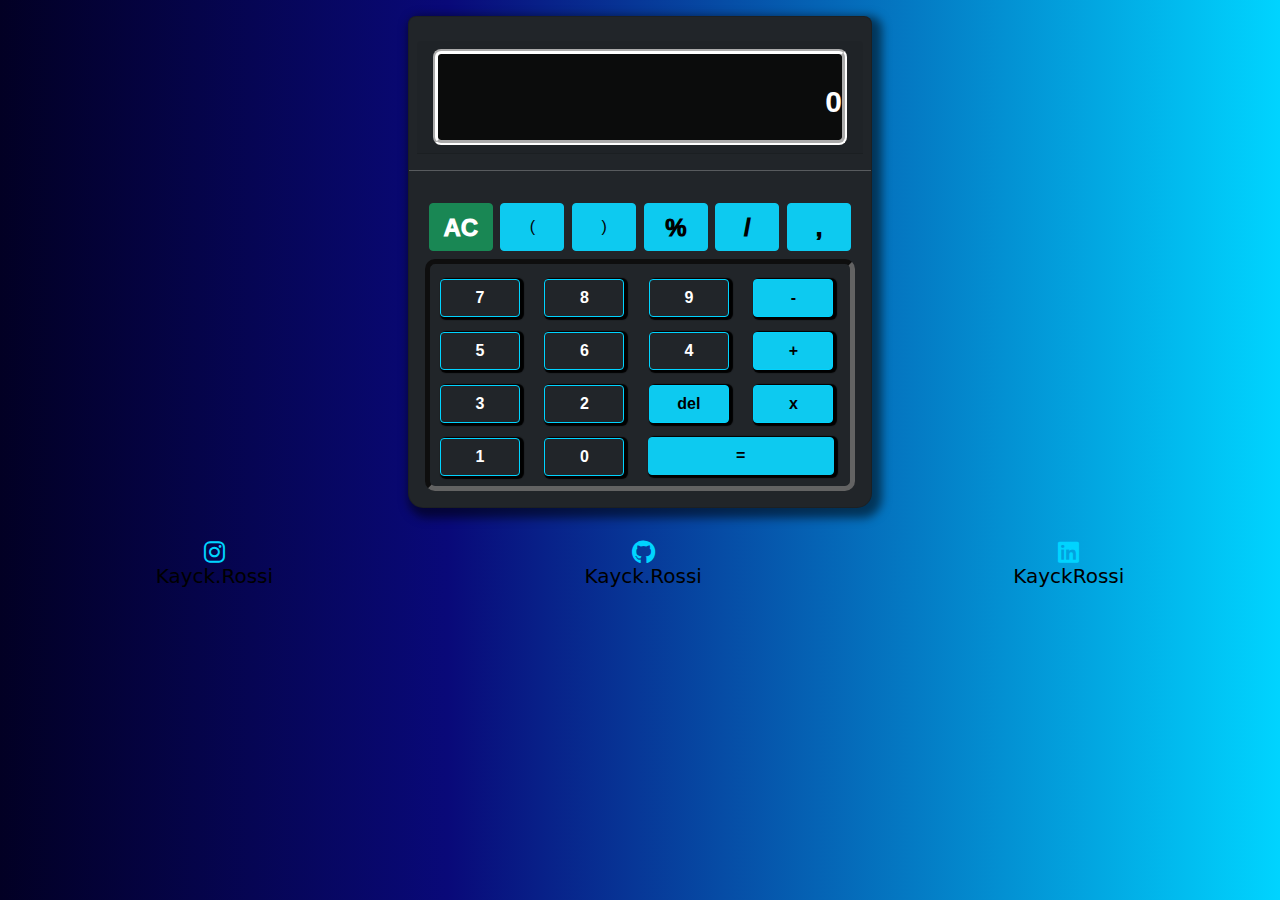
==== commit d91519c5: "alterei o layout do card dos buttons e inseri teclas novas" ====
--- a/calculadora/main/index.html
+++ b/calculadora/main/index.html
@@ -6,7 +6,7 @@
     <meta http-equiv="X-UA-Compatible" content="IE=edge">
     <meta name="viewport" content="width=device-width, initial-scale=1.0">
     <link rel="stylesheet" href="../assets/css/style.css">
-    <link rel="stylesheet" href="../assets/css/bootstrap.min.css">
+    <link rel="stylesheet" href="../assets/css/bootstrap.css">
     <link rel="stylesheet" href="../assets/fontawesome-free-6.3.0-web/css/all.min.css">
     <title>Calculadora</title>
 </head>
@@ -16,7 +16,7 @@
         <div class="d-flex justify-content-center ">
 
             <div class="card text-white bg-dark mb-3" id="card-main">
-                <form>
+                <form tabindex=""0>
 
                     <div class="card-header">
                         <div id="display" class="display">
@@ -30,7 +30,8 @@
                         <div class="card-title">
 
                             <button class="btn btn-success" id="btn-ac">AC</button>
-                            <button class="btn btn-info" id="btn-parentheses">()</button>
+                            <button class="btn btn-info parente-Left" id="btn-parentheses-left">(</button>
+                            <button class="btn btn-info parente-Right" id="btn-parentheses-right">)</button>
                             <button class="btn btn-info" id="btn-percent">%</button>
                             <button class="btn btn-info" id="btn-divide">/</button>
                             <button class="btn btn-info" id="btn-decimal">,</button>
@@ -69,7 +70,7 @@
         <div class="social">
 
 
-            <button>
+            <button id="btn-social">
                 <a target="_blank" href="https://www.instagram.com/kayck.rossi/?__coig_restricted=1">
                     <i id="svg" class="fa-brands fa-instagram">
                         <h5>Kayck.Rossi</h5>
@@ -79,7 +80,7 @@
 
 
 
-            <button>
+            <button id="btn-social">
                 <a class="link" href="https://github.com/KayckRossi" target="_blank">
                     <i id="svg" class="fa-brands fa-github">
                         <h5>Kayck.Rossi</h5>
@@ -89,7 +90,7 @@
 
 
 
-            <button>
+            <button id="btn-social">
                 <a href="https://www.linkedin.com/in/kayck-rossi-a87344249/" target="_blank">
                     <i  id="svg"class="fa-brands fa-linkedin" id="fa-linkedin">
                         <h5>KayckRossi</h5>
--- a/calculadora/assets/css/style.css
+++ b/calculadora/assets/css/style.css
@@ -4,51 +4,54 @@
     box-sizing: border-box;
     font-family: 'Inter', sans-serif;
 }
-html, body{
-    width: 100%; 
-}
-
-body{
-    overflow: hidden;
+
+html,
+body {
+    width: 100%;
+}
+
+body {
     background-image: linear-gradient(90deg, #020024 0%, #090979 35%, #00d4ff 100%);
 }
 
-main{
+main {
     width: 100%;
-    padding:1rem;
-}
-#card-main{
-    max-width: 35rem;
+    padding: 1rem;
+}
+
+#card-main {
+    max-width: 29rem;
     padding-top: 1rem;
     border-radius: 8px 8px 15px 15px;
     box-shadow: 5px 5px 10px 5px #00000088;
 }
 
 
-.card-header{
-    display: flex;
-    margin:8px;
+.card-header {
+    display: flex;
+    margin: 8px;
     border: none;
 }
-.card-title{
-    display: flex;
-    justify-content:space-around;
-}
-
-.display{
+
+.card-title {
+    display: flex;
+    justify-content: space-around;
+}
+
+.display {
     width: 100%;
     height: 6rem;
     color: #fff;
     display: flex;
-    flex-direction:row-reverse;
+    flex-direction: row-reverse;
     align-items: end;
     border: groove 5px #fff;
     border-radius: 8px;
     text-align: end;
     font-weight: 900;
-    font-size:30px;
-    font-family:Arial, Helvetica, sans-serif;
-    background-color:rgba(6, 6, 6, 0.8);
+    font-size: 30px;
+    font-family: Arial, Helvetica, sans-serif;
+    background-color: rgba(6, 6, 6, 0.8);
 }
 
 #btn-0,
@@ -64,7 +67,7 @@
 #btn-delete,
 #btn-multiply,
 #btn-subtract,
-#btn-add{
+#btn-add {
     width: 5rem;
     border-color: #00d4ff;
     margin-left: 10px;
@@ -76,7 +79,7 @@
     cursor: pointer;
 }
 
-#btn-equal{
+#btn-equal {
     width: 11.6rem;
     margin-left: 9px;
     margin-top: 13px;
@@ -86,57 +89,123 @@
     cursor: pointer;
 }
 
-#btns-grups{
+#btns-grups {
     border: 5px inset #636363;
     border-radius: 10px;
-    padding-right: 10px;
-    padding-left: 50px;
+    padding-right: 2px;
     padding-bottom: 10px;
     cursor: pointer;
 }
 
 #btn-ac,
-#btn-parentheses,
 #btn-percent,
 #btn-divide,
-#btn-decimal{
-    width:4rem;
-    height:3rem;
-    font-weight:1000;
-    font-size:x-large;
-    cursor: pointer;
-}
-
-.social{
-    display: flex;
-    justify-content:space-around;
+#btn-decimal,
+.parente-Left,
+.parente-Right {
+    width: 4rem;
+    height: 3rem;
+    font-weight: 1000;
+    font-size: x-large;
+    /* cursor: pointer; */
+}
+
+.social {
+    display: flex;
+    justify-content: space-around;
     align-items: center;
 }
-footer{
+
+footer {
     border-color: 10px red inherit;
     background-image: linear-gradient(90deg, #020024 0%, #090979 35%, #00d4ff 100%);
-    
-}
-
-#svg{
-    font-size:x-large;
+
+}
+
+#svg {
+    font-size: x-large;
     color: #00d4ff;
 }
 
-#svg:hover{
-    transform:scale(1.2);
+#svg:hover {
+    transform: scale(1.2);
     transform-style: preserve-3d;
     transition: 2ms;
 }
 
-h5{
-    font-family:system-ui, '-apple-system', 'BlinkMacSystemFont', 'Segoe UI', 'Roboto', 'Oxygen', 'Ubuntu', 'Cantarell', 'Open Sans', 'Helvetica Neue', 'sans-serif';
-    font-weight:800;
+h5 {
+    font-family: system-ui, '-apple-system', 'BlinkMacSystemFont', 'Segoe UI', 'Roboto', 'Oxygen', 'Ubuntu', 'Cantarell', 'Open Sans', 'Helvetica Neue', 'sans-serif';
+    font-weight: 800;
     color: #000000;
 }
 
-div.social button{
+div.social button {
     display: flex;
     background-color: transparent;
     border: none;
+}
+
+@media screen and (max-width: 375px) {
+    body {
+        padding-left: 2px;
+        overflow: hidden;
+    }
+
+    /* #card-main{
+        padding-right: 20px;
+    } */
+
+    .d-flex {
+        display: flex;
+        justify-items: center;
+    }
+
+    .card-body {
+        padding-right: 20rem;
+    }
+
+    .card-title {
+        width: 19rem;
+        margin-left: 10px;
+    }
+
+    #btns-grups {
+        width: 18.8rem;
+        padding-right: 10px;
+        padding-left: 30px;
+        padding-bottom: 10px; 
+        cursor: pointer;
+    }
+
+    #btn-0,
+    #btn-1,
+    #btn-2,
+    #btn-3,
+    #btn-4,
+    #btn-5,
+    #btn-6,
+    #btn-7,
+    #btn-8,
+    #btn-9,
+    #btn-delete,
+    #btn-multiply,
+    #btn-subtract,
+    #btn-add {
+        width: 3rem;
+        margin-left: 3px;
+        margin-right: 3px;
+        margin-top: 5px;
+        font-weight: 520;
+        font-size:medium;
+    }
+
+    #btn-equal {
+        width: 6.5rem;
+        margin-left: 4px;
+        margin-top: 7px;
+        font-weight: 800;
+        font-size: 1rem;
+        box-shadow: 2px 1px 1px 2px #000000;
+        cursor: pointer;
+    }
 }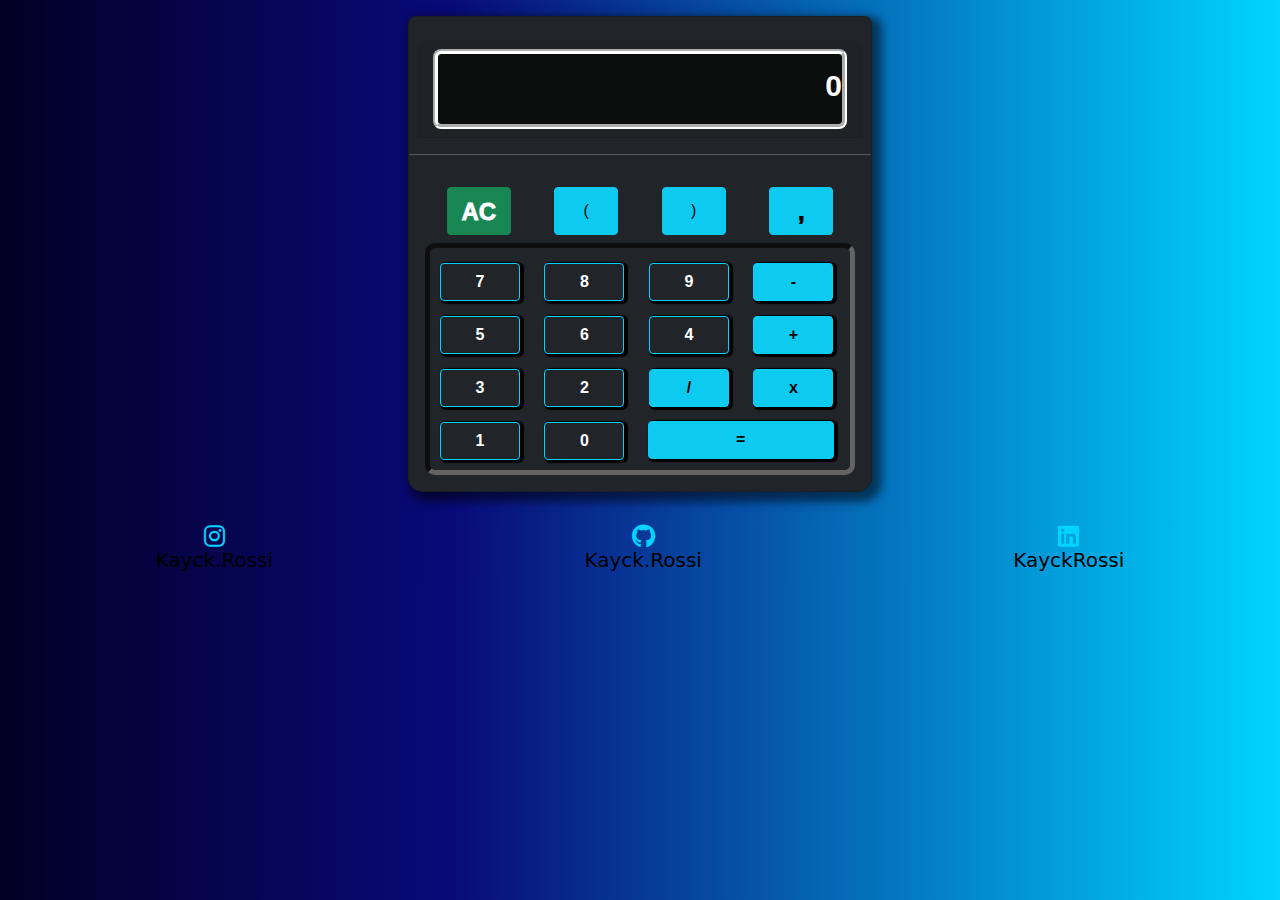
==== commit 29ade527: "iniciando implementação dos Scripts JS" ====
--- a/calculadora/main/index.html
+++ b/calculadora/main/index.html
@@ -20,7 +20,7 @@
 
                     <div class="card-header">
                         <div id="display" class="display">
-                            <p>0</p>
+                            <p id="display-p" class="display-p">0</p>
                         </div>
                     </div>
                     <hr>
@@ -30,30 +30,29 @@
                         <div class="card-title">
 
                             <button class="btn btn-success" id="btn-ac">AC</button>
-                            <button class="btn btn-info parente-Left" id="btn-parentheses-left">(</button>
-                            <button class="btn btn-info parente-Right" id="btn-parentheses-right">)</button>
-                            <button class="btn btn-info" id="btn-percent">%</button>
-                            <button class="btn btn-info" id="btn-divide">/</button>
-                            <button class="btn btn-info" id="btn-decimal">,</button>
+                            <button class="btn btn-info parente-Left num" type="button" id="btn-parentheses-left">(</button>
+                            <button class="btn btn-info parente-Right num" type="button" id="btn-parentheses-right">)</button>
+                            <button class="btn btn-info num" type="button"  id="btn-decimal">,</button>
                         </div>
 
                         <div class="d-grid gap-2 d-md-block" id="btns-grups">
 
-                            <button class="btn btn-dark" type="button" id="btn-7">7</button>
-                            <button class="btn btn-dark" type="button" id="btn-8">8</button>
-                            <button class="btn btn-dark" type="button" id="btn-9">9</button>
-                            <button class="btn btn-info" type="button" id="btn-subtract">-</button>
-                            <button class="btn btn-dark" type="button" id="btn-5">5</button>
-                            <button class="btn btn-dark" type="button" id="btn-6">6</button>
-                            <button class="btn btn-dark" type="button" id="btn-4">4</button>
-                            <button class="btn btn-info" type="button" id="btn-add">+</button>
-                            <button class="btn btn-dark" type="button" id="btn-3">3</button>
-                            <button class="btn btn-dark" type="button" id="btn-2">2</button>
-                            <button class="btn btn-info" type="button" id="btn-delete">del</button>
-                            <button class="btn btn-info" type="button" id="btn-multiply">x</button>
-                            <button class="btn btn-dark" type="button" id="btn-1">1</button>
-                            <button class="btn btn-dark" type="button" id="btn-0">0</button>
-                            <button class="btn btn-info" type="button" id="btn-equal">=</button>
+                            <button class="btn btn-dark num" type="button" id="btn-7">7</button>
+                            <button class="btn btn-dark num" type="button" id="btn-8">8</button>
+                            <button class="btn btn-dark num" type="button" id="btn-9">9</button>
+                            <button class="btn btn-info keyOp op" type="button" id="btn-subtract">-</button>
+                            <button class="btn btn-dark num" type="button" id="btn-5">5</button>
+                            <button class="btn btn-dark num" type="button" id="btn-6">6</button>
+                            <button class="btn btn-dark num" type="button" id="btn-4">4</button>
+                            <button class="btn btn-info keyOp op" type="button" id="btn-add">+</button>
+                            <button class="btn btn-dark num" type="button" id="btn-3">3</button>
+                            <button class="btn btn-dark num" type="button" id="btn-2">2</button>
+                            <!-- <button class="btn btn-info keyDel" type="button" id="btn-delete">del</button> -->
+                            <button class="btn btn-info keyOp op" type="button"  id="btn-divide">/</button>
+                            <button class="btn btn-info keyOp op" type="button" id="btn-multiply">x</button>
+                            <button class="btn btn-dark num" type="button" id="btn-1">1</button>
+                            <button class="btn btn-dark num" type="button" id="btn-0">0</button>
+                            <button class="btn btn-info keyOp res" type="button" id="btn-equal">=</button>
 
                         </div>
 
--- a/calculadora/assets/css/style.css
+++ b/calculadora/assets/css/style.css
@@ -39,21 +39,22 @@
 }
 
 .display {
-    width: 100%;
-    height: 6rem;
-    color: #fff;
     display: flex;
     flex-direction: row-reverse;
     align-items: end;
+    width: 100%;
+    height: 5rem;
+    color: #fff;
     border: groove 5px #fff;
     border-radius: 8px;
-    text-align: end;
+    background-color: rgba(6, 6, 6, 0.8);
+}
+
+#display-p{
     font-weight: 900;
     font-size: 30px;
     font-family: Arial, Helvetica, sans-serif;
-    background-color: rgba(6, 6, 6, 0.8);
-}
-
+}
 #btn-0,
 #btn-1,
 #btn-2,
@@ -67,6 +68,7 @@
 #btn-delete,
 #btn-multiply,
 #btn-subtract,
+#btn-divide,
 #btn-add {
     width: 5rem;
     border-color: #00d4ff;
@@ -99,7 +101,6 @@
 
 #btn-ac,
 #btn-percent,
-#btn-divide,
 #btn-decimal,
 .parente-Left,
 .parente-Right {
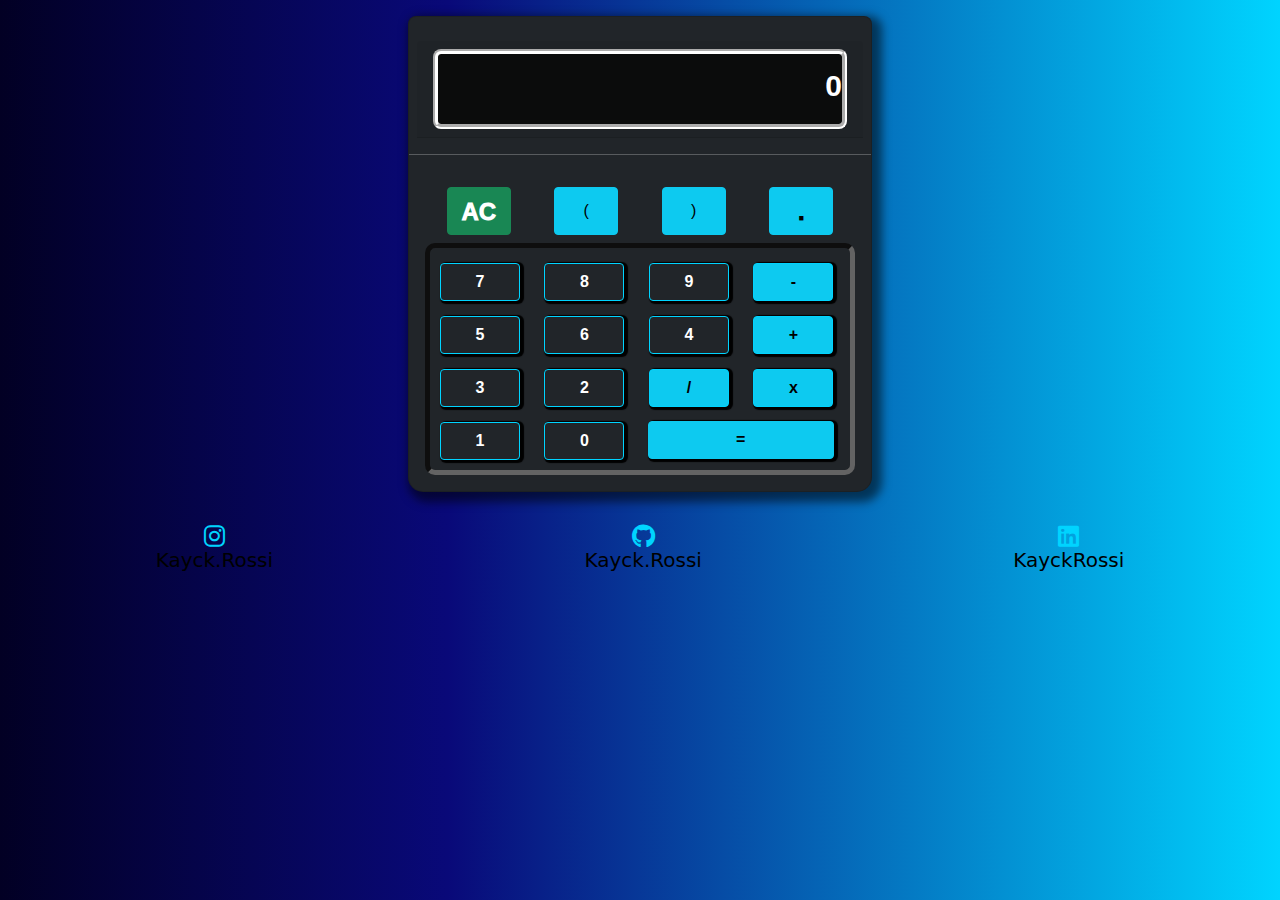
==== commit 81e17323: "funções Js finalizadas" ====
--- a/calculadora/main/index.html
+++ b/calculadora/main/index.html
@@ -16,7 +16,7 @@
         <div class="d-flex justify-content-center ">
 
             <div class="card text-white bg-dark mb-3" id="card-main">
-                <form tabindex=""0>
+            
 
                     <div class="card-header">
                         <div id="display" class="display">
@@ -32,7 +32,7 @@
                             <button class="btn btn-success" id="btn-ac">AC</button>
                             <button class="btn btn-info parente-Left num" type="button" id="btn-parentheses-left">(</button>
                             <button class="btn btn-info parente-Right num" type="button" id="btn-parentheses-right">)</button>
-                            <button class="btn btn-info num" type="button"  id="btn-decimal">,</button>
+                            <button class="btn btn-info num" type="button"  id="btn-decimal">.</button>
                         </div>
 
                         <div class="d-grid gap-2 d-md-block" id="btns-grups">
@@ -58,7 +58,7 @@
 
                     </div>
 
-                </form>
+            
             </div>
 
 
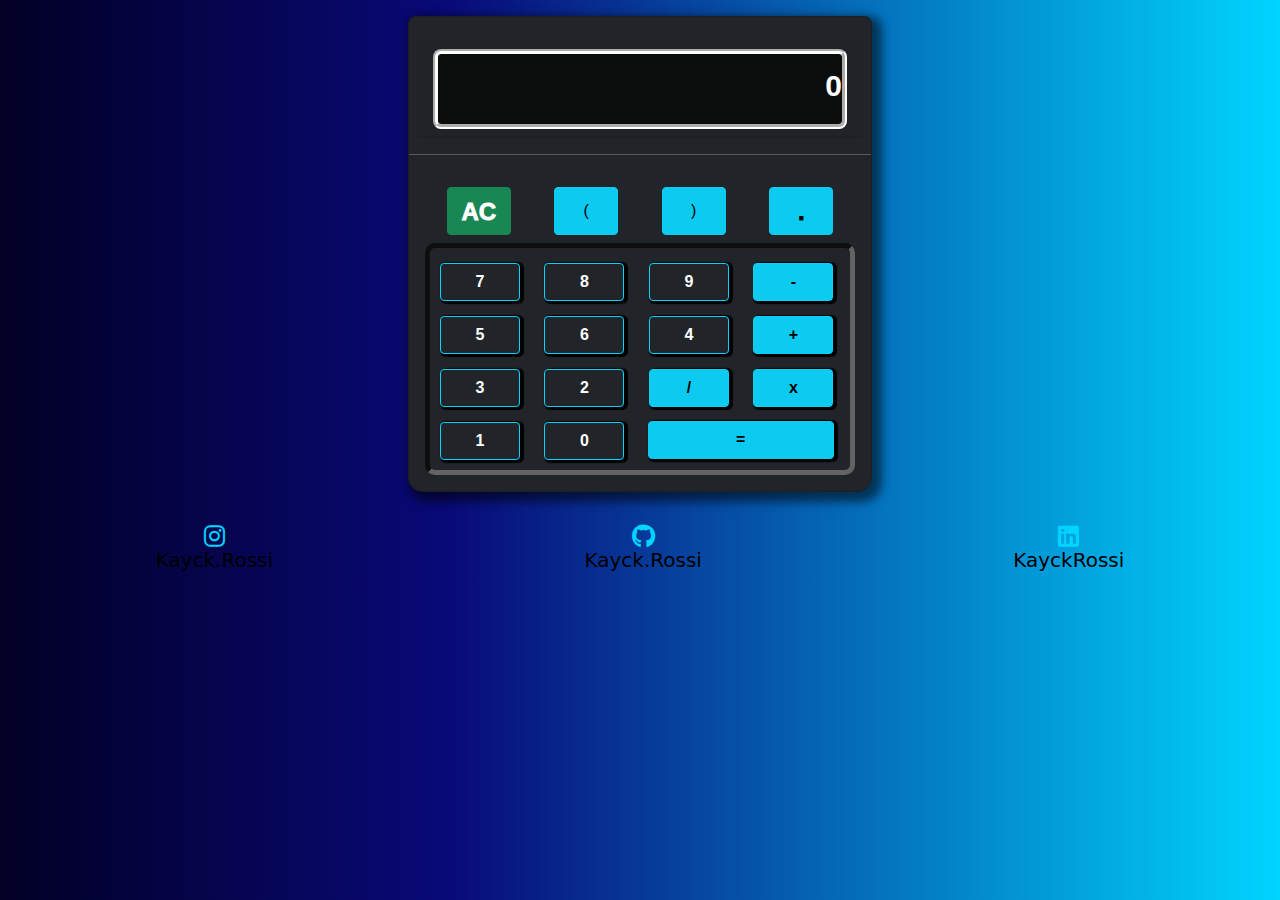
==== commit 592b917c: "responsividade terminada" ====
--- a/calculadora/main/index.html
+++ b/calculadora/main/index.html
@@ -106,4 +106,6 @@
     <script src="../assets/js/bootstrap.min.js"></script>
 </body>
 
-</html>+</html>
+
+<!--made by:KayckRossi -->
--- a/calculadora/assets/css/style.css
+++ b/calculadora/assets/css/style.css
@@ -50,11 +50,12 @@
     background-color: rgba(6, 6, 6, 0.8);
 }
 
-#display-p{
+#display-p {
     font-weight: 900;
     font-size: 30px;
     font-family: Arial, Helvetica, sans-serif;
 }
+
 #btn-0,
 #btn-1,
 #btn-2,
@@ -118,8 +119,7 @@
 }
 
 footer {
-    border-color: 10px red inherit;
-    background-image: linear-gradient(90deg, #020024 0%, #090979 35%, #00d4ff 100%);
+    /* background-image: linear-gradient(90deg, #020024 0%, #090979 35%, #00d4ff 100%); */
 
 }
 
@@ -152,29 +152,32 @@
         overflow: hidden;
     }
 
-    /* #card-main{
-        padding-right: 20px;
-    } */
-
     .d-flex {
         display: flex;
         justify-items: center;
     }
 
     .card-body {
-        padding-right: 20rem;
-    }
-
+        width: 17rem;
+    }
+
+    .card-header{
+        margin: 0px 0px -15px 0px;
+    }
     .card-title {
-        width: 19rem;
-        margin-left: 10px;
+        margin-top: -22px;
+        width: 15rem;
+    }
+
+    #card-main {
+        border:double 3px #000000;
     }
 
     #btns-grups {
-        width: 18.8rem;
-        padding-right: 10px;
-        padding-left: 30px;
-        padding-bottom: 10px; 
+        width: 15rem;
+        padding-right: 0px;
+        padding-left: 0px;
+        padding-bottom: 10px;
         cursor: pointer;
     }
 
@@ -191,22 +194,127 @@
     #btn-delete,
     #btn-multiply,
     #btn-subtract,
-    #btn-add {
+    #btn-add,
+    #btn-divide {
         width: 3rem;
-        margin-left: 3px;
-        margin-right: 3px;
-        margin-top: 5px;
+        margin: 3px;
+        margin-bottom: 0;
         font-weight: 520;
-        font-size:medium;
+        font-size: medium;
     }
 
     #btn-equal {
-        width: 6.5rem;
-        margin-left: 4px;
-        margin-top: 7px;
-        font-weight: 800;
-        font-size: 1rem;
+        width: 6.7rem;
+        height: 2.2rem;  
+        margin-top: 4px;
+        margin-left: 2px;
+        font-size: medium;
+        font-size: 12px;
         box-shadow: 2px 1px 1px 2px #000000;
         cursor: pointer;
     }
-}+
+    #btn-ac,
+    #btn-percent,
+    #btn-decimal,
+    .parente-Left,
+    .parente-Right {
+        width: 3rem;
+        height: 3rem;
+        font-weight:600;
+        font-size:small;
+        /* cursor: pointer; */
+    }
+
+    
+    h5{
+        font-size: small;
+    }
+}
+
+@media screen and (max-width: 898px){
+    body {
+        padding-left: 2px;
+        overflow: hidden;
+    }
+
+    .d-flex {
+        display: flex;
+        justify-items: center;
+    }
+
+    .card-body {
+        width: 17rem;
+    }
+
+    .card-header{
+        margin: 0px 0px -15px 0px;
+    }
+    .card-title {
+        margin-top: -22px;
+        width: 15rem;
+    }
+
+    #card-main {
+        border:double 3px #000000;
+    }
+
+    #btns-grups {
+        width: 15rem;
+        padding-right: 0px;
+        padding-left: 0px;
+        padding-bottom: 10px;
+        cursor: pointer;
+    }
+
+    #btn-0,
+    #btn-1,
+    #btn-2,
+    #btn-3,
+    #btn-4,
+    #btn-5,
+    #btn-6,
+    #btn-7,
+    #btn-8,
+    #btn-9,
+    #btn-delete,
+    #btn-multiply,
+    #btn-subtract,
+    #btn-add,
+    #btn-divide {
+        width: 3rem;
+        margin: 3px;
+        margin-bottom: 0;
+        font-weight: 520;
+        font-size: medium;
+    }
+
+    #btn-equal {
+        width: 6.7rem;
+        height: 2.2rem;  
+        margin-top: 4px;
+        margin-left: 2px;
+        font-size: medium;
+        font-size: 12px;
+        box-shadow: 2px 1px 1px 2px #000000;
+        cursor: pointer;
+    }
+
+    #btn-ac,
+    #btn-percent,
+    #btn-decimal,
+    .parente-Left,
+    .parente-Right {
+        width: 3rem;
+        height: 3rem;
+        font-weight:600;
+        font-size:small;
+        /* cursor: pointer; */
+    }
+
+    
+    h5{
+        font-size: small;
+    }
+}
+/* made by:KayckRossi  */